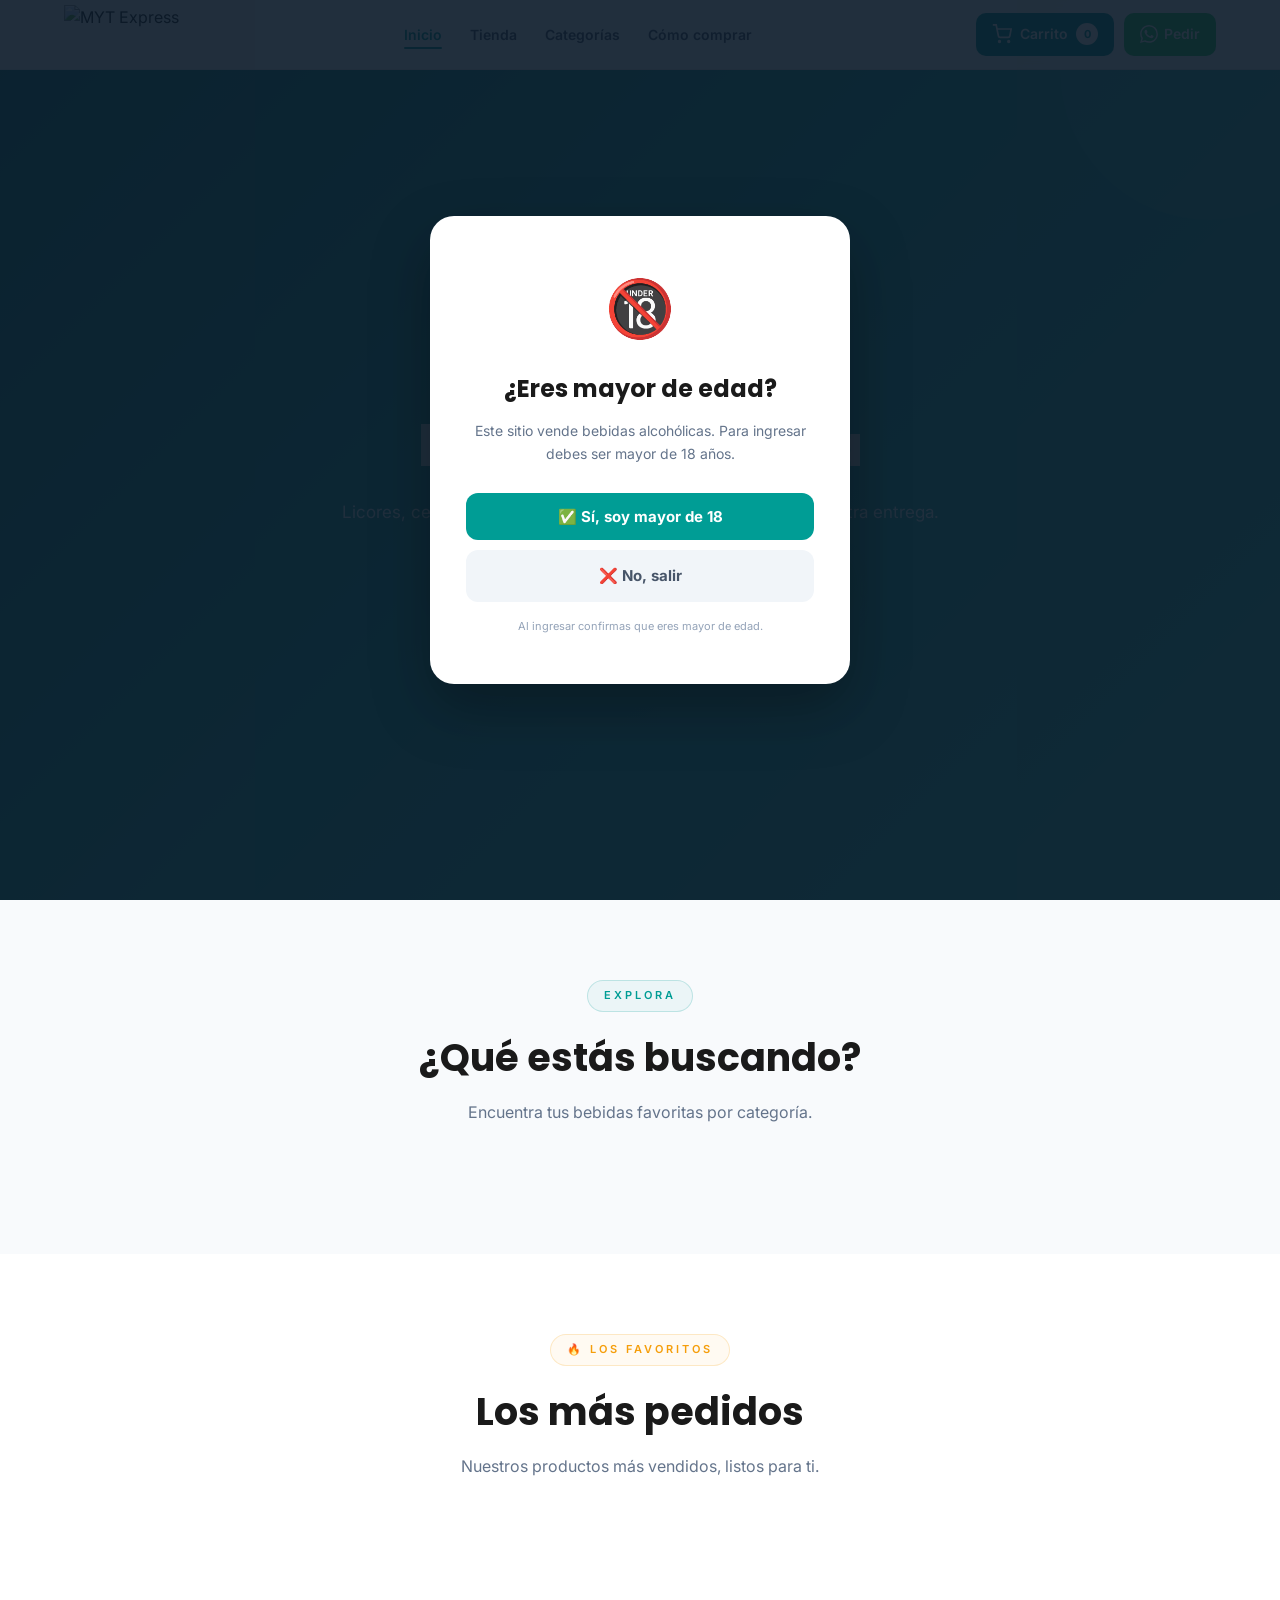
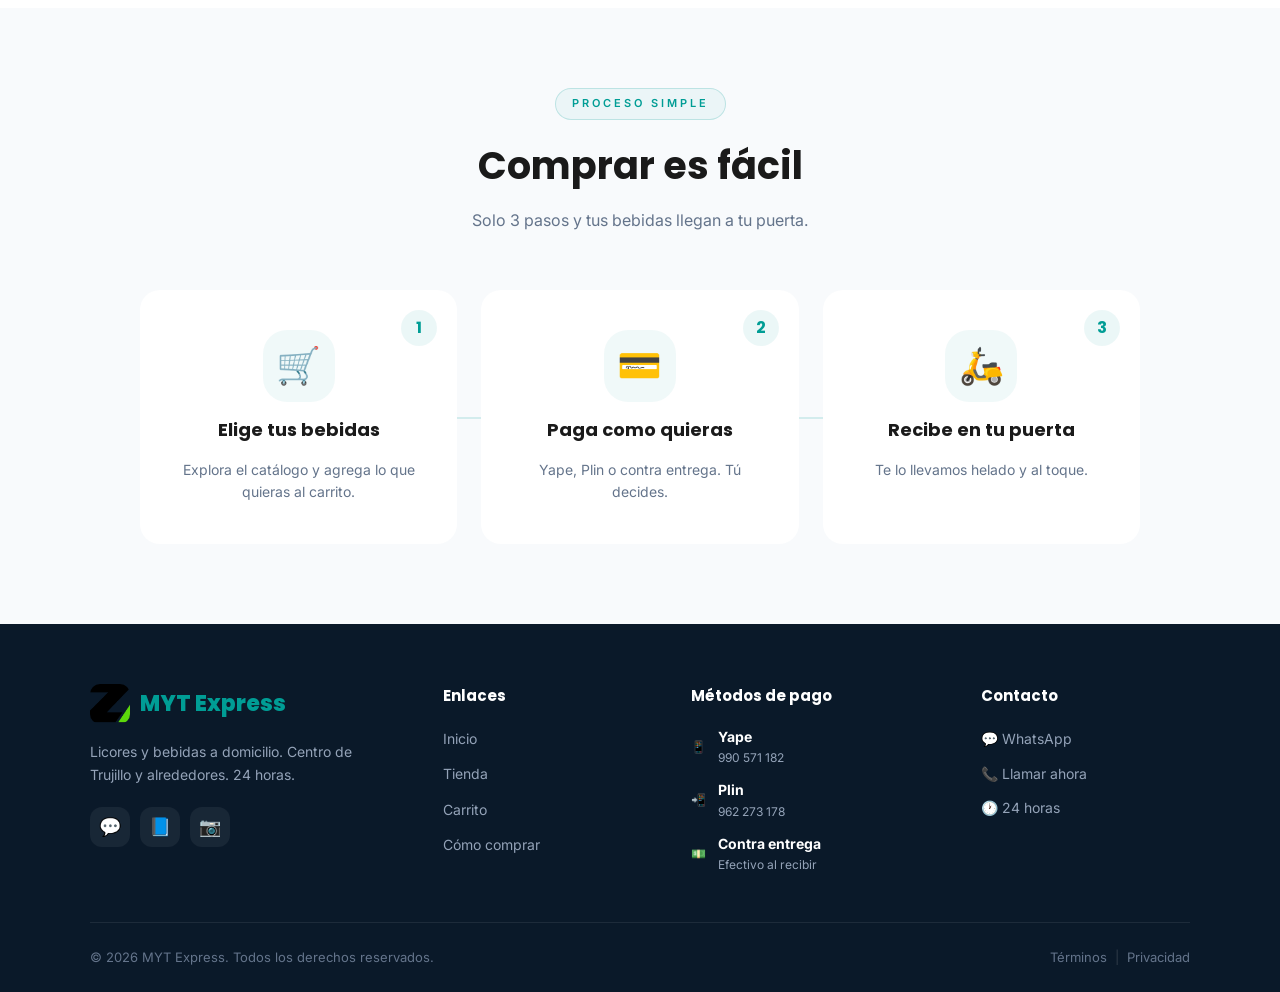
==== index.html @ f39c6d03 "Primer commit" ====
<!DOCTYPE html>
<html lang="es">
<head>
  <meta charset="UTF-8">
  <meta name="viewport" content="width=device-width, initial-scale=1.0">
  <title>MYT Express | Licores y Bebidas a Domicilio</title>
  <meta name="description" content="MYT Express - Tienda online de licores y bebidas. Delivery en Trujillo. Yape, Plin y contra entrega.">
  
  <!-- Google Fonts -->
  <link rel="preconnect" href="https://fonts.googleapis.com">
  <link rel="preconnect" href="https://fonts.gstatic.com" crossorigin>
  <link href="https://fonts.googleapis.com/css2?family=Inter:wght@400;500;600;700&family=Poppins:wght@600;700;800&display=swap" rel="stylesheet">

  <link rel="icon" href="https://pub-1a9e1895df724843a63ab4872f69867b.r2.dev/favicon.png" type="image/png">
  
  <link rel="stylesheet" href="css/header.css">
  <link rel="stylesheet" href="css/portada.css">
  <link rel="stylesheet" href="css/categorias.css">
    <link rel="stylesheet" href="css/destacados.css">
    <link rel="stylesheet" href="css/comprar.css">    
    <link rel="stylesheet" href="css/footer.css">
    <link rel="stylesheet" href="css/edad.css">

</head>
<body>
    <!-- ==================== HEADER ==================== -->
<header class="header" id="header">
  <div class="header__contenedor">

    <!-- Logo -->
    <a href="index.html" class="header__logo">
      <img src="https://pub-1a9e1895df724843a63ab4872f69867b.r2.dev/logo.png" alt="MYT Express" class="header__logo-img">
    </a>

    <!-- Navegación Desktop -->
    <nav class="header__nav" id="navMenu">
      <ul class="header__menu">
        <li><a href="index.html" class="header__link header__link--activo">Inicio</a></li>
        <li><a href="tienda.html" class="header__link">Tienda</a></li>
        <li><a href="#categorias" class="header__link">Categorías</a></li>
        <li><a href="#como-comprar" class="header__link">Cómo comprar</a></li>
      </ul>
    </nav>

    <!-- Acciones derecha (desktop) -->
    <div class="header__acciones">
      <a href="carrito.html" class="header__carrito">
        <svg class="header__carrito-icono" viewBox="0 0 24 24" fill="none" stroke="currentColor" stroke-width="2">
          <circle cx="9" cy="21" r="1"/>
          <circle cx="20" cy="21" r="1"/>
          <path d="M1 1h4l2.68 13.39a2 2 0 002 1.61h9.72a2 2 0 002-1.61L23 6H6"/>
        </svg>
        <span class="header__carrito-texto">Carrito</span>
        <span class="header__carrito-contador" id="contadorCarrito">0</span>
      </a>

      <a href="https://wa.me/51990571182" class="header__btn-whatsapp" target="_blank" rel="noopener">
        <svg class="header__btn-whatsapp-icon" viewBox="0 0 24 24" fill="currentColor">
          <path d="M17.472 14.382c-.297-.149-1.758-.867-2.03-.967-.273-.099-.471-.148-.67.15-.197.297-.767.966-.94 1.164-.173.199-.347.223-.644.075-.297-.15-1.255-.463-2.39-1.475-.883-.788-1.48-1.761-1.653-2.059-.173-.297-.018-.458.13-.606.134-.133.298-.347.446-.52.149-.174.198-.298.298-.497.099-.198.05-.371-.025-.52-.075-.149-.669-1.612-.916-2.207-.242-.579-.487-.5-.669-.51-.173-.008-.371-.01-.57-.01-.198 0-.52.074-.792.372-.272.297-1.04 1.016-1.04 2.479 0 1.462 1.065 2.875 1.213 3.074.149.198 2.096 3.2 5.077 4.487.709.306 1.262.489 1.694.625.712.227 1.36.195 1.871.118.571-.085 1.758-.719 2.006-1.413.248-.694.248-1.289.173-1.413-.074-.124-.272-.198-.57-.347m-5.421 7.403h-.004a9.87 9.87 0 01-5.031-1.378l-.361-.214-3.741.982.998-3.648-.235-.374a9.86 9.86 0 01-1.51-5.26c.001-5.45 4.436-9.884 9.888-9.884 2.64 0 5.122 1.03 6.988 2.898a9.825 9.825 0 012.893 6.994c-.003 5.45-4.437 9.884-9.885 9.884m8.413-18.297A11.815 11.815 0 0012.05 0C5.495 0 .16 5.335.157 11.892c0 2.096.547 4.142 1.588 5.945L.057 24l6.305-1.654a11.882 11.882 0 005.683 1.448h.005c6.554 0 11.89-5.335 11.893-11.893a11.821 11.821 0 00-3.48-8.413z"/>
        </svg>
        <span class="header__btn-whatsapp-texto">Pedir</span>
      </a>

      <!-- Hamburguesa -->
      <button class="header__hamburguesa" id="btnHamburguesa" aria-label="Abrir menú">
        <span class="header__hamburguesa-linea"></span>
        <span class="header__hamburguesa-linea"></span>
        <span class="header__hamburguesa-linea"></span>
      </button>
    </div>

  </div>

  <!-- MENÚ MÓVIL LATERAL -->
  <div class="menu-movil" id="menuMovil">
    <div class="menu-movil__header">
      <img src="assets/logo.png" alt="MYT Express" class="menu-movil__logo">
      <span class="menu-movil__titulo">MYT Express</span>
      <button class="menu-movil__cerrar" id="btnCerrarMenu" aria-label="Cerrar menú">✕</button>
    </div>

    <nav class="menu-movil__nav">
      <ul class="menu-movil__lista">
        <li><a href="index.html" class="menu-movil__link menu-movil__link--activo">🏠 Inicio</a></li>
        <li><a href="tienda.html" class="menu-movil__link">🛒 Tienda</a></li>
        <li><a href="#categorias" class="menu-movil__link">📂 Categorías</a></li>
        <li><a href="#como-comprar" class="menu-movil__link">📋 Cómo comprar</a></li>
      </ul>
    </nav>

    <div class="menu-movil__footer">
      <a href="https://wa.me/51990571182" class="menu-movil__btn-whatsapp" target="_blank" rel="noopener">
        💬 Pedir por WhatsApp
      </a>
      <a href="tel:+51990571182" class="menu-movil__btn-llamar">
        📞 Llamar ahora
      </a>
    </div>
  </div>

  <!-- Overlay -->
  <div class="header__overlay" id="headerOverlay"></div>

</header>

<!-- ==================== VALIDACIÓN DE EDAD — MYT EXPRESS ==================== -->
<div class="edad-modal" id="edadModal">
  <div class="edad-modal__contenedor">

    <div class="edad-modal__icono">🔞</div>

    <h2 class="edad-modal__titulo">¿Eres mayor de edad?</h2>

    <p class="edad-modal__texto">
      Este sitio vende bebidas alcohólicas. Para ingresar debes ser mayor de 18 años.
    </p>

    <div class="edad-modal__acciones">
      <button class="edad-modal__btn edad-modal__btn--si" id="btnMayorEdad">
        ✅ Sí, soy mayor de 18
      </button>
      <a href="https://www.google.com" class="edad-modal__btn edad-modal__btn--no">
        ❌ No, salir
      </a>
    </div>

    <p class="edad-modal__aviso">
      Al ingresar confirmas que eres mayor de edad.
    </p>

  </div>
</div>

<!-- ==================== PORTADA — MYT EXPRESS ==================== -->
<section class="portada" id="portada">
  
  <!-- Imagen de fondo -->
  <img src="https://pub-1a9e1895df724843a63ab4872f69867b.r2.dev/portada.png" alt="MYT Express - Bebidas y licores" class="portada__fondo">
  
  <!-- Overlay para mejor lectura -->
  <div class="portada__overlay"></div>

  <div class="portada__contenedor">

    <div class="portada__badge">
      <span class="portada__badge-dot"></span>
      Delivery 24 horas
    </div>

    <h1 class="portada__titulo">
      Tus bebidas favoritas
      <span class="portada__titulo--destacado">hasta tu puerta</span>
    </h1>

    <p class="portada__descripcion">
      Licores, cervezas y bebidas heladas. Paga con Yape, Plin o contra entrega.
    </p>

    <div class="portada__acciones">
      <a href="tienda.html" class="portada__btn portada__btn--primario">
        🛒 Ver productos
      </a>
      <a href="https://wa.me/51990571182" class="portada__btn portada__btn--whatsapp" target="_blank" rel="noopener">
        💬 Pedir por WhatsApp
      </a>
    </div>

    <div class="portada__confianza">
      <div class="portada__confianza-item">✅ Yape</div>
      <div class="portada__confianza-item">✅ Plin</div>
      <div class="portada__confianza-item">✅ Contra entrega</div>
    </div>

  </div>
</section>

<!-- ==================== CATEGORÍAS — MYT EXPRESS ==================== -->
<section class="categorias" id="categorias">
  <div class="categorias__contenedor">

    <!-- Encabezado -->
    <div class="categorias__header">
      <span class="categorias__badge">Explora</span>
      <h2 class="categorias__titulo">¿Qué estás buscando?</h2>
      <p class="categorias__descripcion">
        Encuentra tus bebidas favoritas por categoría.
      </p>
    </div>

    <!-- Grid de categorías -->
    <div class="categorias__grid" id="categoriasGrid">
      <!-- Se cargan dinámicamente desde Supabase -->
    </div>

  </div>
</section>

<!-- ==================== DESTACADOS — MYT EXPRESS ==================== -->
<section class="destacados" id="destacados">
  <div class="destacados__contenedor">

    <!-- Encabezado -->
    <div class="destacados__header">
      <span class="destacados__badge">🔥 Los favoritos</span>
      <h2 class="destacados__titulo">Los más pedidos</h2>
      <p class="destacados__descripcion">
        Nuestros productos más vendidos, listos para ti.
      </p>
    </div>

    <!-- Grid de productos -->
    <div class="destacados__grid" id="destacadosGrid">
      <!-- Se cargan dinámicamente desde Supabase -->
    </div>

  </div>
</section>

<!-- ==================== CÓMO COMPRAR — MYT EXPRESS ==================== -->
<section class="como-comprar" id="como-comprar">
  <div class="como-comprar__contenedor">

    <!-- Encabezado -->
    <div class="como-comprar__header">
      <span class="como-comprar__badge">Proceso simple</span>
      <h2 class="como-comprar__titulo">Comprar es fácil</h2>
      <p class="como-comprar__descripcion">
        Solo 3 pasos y tus bebidas llegan a tu puerta.
      </p>
    </div>

    <!-- Grid de pasos -->
    <div class="como-comprar__grid">

      <!-- Paso 1 -->
      <div class="paso">
        <div class="paso__numero">
          <span>1</span>
        </div>
        <div class="paso__icono">🛒</div>
        <h3 class="paso__titulo">Elige tus bebidas</h3>
        <p class="paso__texto">
          Explora el catálogo y agrega lo que quieras al carrito.
        </p>
      </div>

      <!-- Paso 2 -->
      <div class="paso">
        <div class="paso__numero">
          <span>2</span>
        </div>
        <div class="paso__icono">💳</div>
        <h3 class="paso__titulo">Paga como quieras</h3>
        <p class="paso__texto">
          Yape, Plin o contra entrega. Tú decides.
        </p>
      </div>

      <!-- Paso 3 -->
      <div class="paso">
        <div class="paso__numero">
          <span>3</span>
        </div>
        <div class="paso__icono">🛵</div>
        <h3 class="paso__titulo">Recibe en tu puerta</h3>
        <p class="paso__texto">
          Te lo llevamos helado y al toque.
        </p>
      </div>

    </div>

  </div>
</section>

<!-- ==================== FOOTER — MYT EXPRESS ==================== -->
<footer class="footer" id="footer">
  <div class="footer__contenedor">

    <!-- Parte superior -->
    <div class="footer__grid">

      <!-- Columna 1: Marca -->
      <div class="footer__col footer__col--marca">
        <div class="footer__logo">
          <img src="assets/logo.png" alt="MYT Express" class="footer__logo-img">
          <span class="footer__logo-texto">MYT Express</span>
        </div>
        <p class="footer__descripcion">
          Licores y bebidas a domicilio. Centro de Trujillo y alrededores. 24 horas.
        </p>
        <div class="footer__social">
          <a href="https://wa.me/51990571182" class="footer__social-link" target="_blank" rel="noopener" aria-label="WhatsApp">
            💬
          </a>
          <a href="#" class="footer__social-link" aria-label="Facebook">
            📘
          </a>
          <a href="#" class="footer__social-link" aria-label="Instagram">
            📷
          </a>
        </div>
      </div>

      <!-- Columna 2: Enlaces -->
      <div class="footer__col">
        <h4 class="footer__titulo">Enlaces</h4>
        <ul class="footer__links">
          <li><a href="index.html" class="footer__link">Inicio</a></li>
          <li><a href="tienda.html" class="footer__link">Tienda</a></li>
          <li><a href="carrito.html" class="footer__link">Carrito</a></li>
          <li><a href="#como-comprar" class="footer__link">Cómo comprar</a></li>
        </ul>
      </div>

      <!-- Columna 3: Pagos -->
      <div class="footer__col">
        <h4 class="footer__titulo">Métodos de pago</h4>
        <div class="footer__pagos">
          <div class="footer__pago-item">
            <span class="footer__pago-icono">📱</span>
            <div>
              <strong>Yape</strong>
              <span>990 571 182</span>
            </div>
          </div>
          <div class="footer__pago-item">
            <span class="footer__pago-icono">📲</span>
            <div>
              <strong>Plin</strong>
              <span>962 273 178</span>
            </div>
          </div>
          <div class="footer__pago-item">
            <span class="footer__pago-icono">💵</span>
            <div>
              <strong>Contra entrega</strong>
              <span>Efectivo al recibir</span>
            </div>
          </div>
        </div>
      </div>

      <!-- Columna 4: Contacto -->
      <div class="footer__col">
        <h4 class="footer__titulo">Contacto</h4>
        <ul class="footer__links">
          <li>
            <a href="https://wa.me/51990571182" class="footer__link" target="_blank" rel="noopener">
              💬 WhatsApp
            </a>
          </li>
          <li>
            <a href="tel:+51990571182" class="footer__link">
              📞 Llamar ahora
            </a>
          </li>
          <li class="footer__link--texto">
            🕐 24 horas
          </li>
        </ul>
      </div>

    </div>

    <!-- Línea divisora -->
    <div class="footer__divider"></div>

    <!-- Parte inferior -->
    <div class="footer__bottom">
      <p class="footer__copy">
        © <span id="footerYear"></span> MYT Express. Todos los derechos reservados.
      </p>
      <div class="footer__legales">
        <a href="#" class="footer__legal-link">Términos</a>
        <span class="footer__separador">|</span>
        <a href="#" class="footer__legal-link">Privacidad</a>
      </div>
    </div>

  </div>
</footer>
    <!-- Supabase -->
    <script src="https://cdn.jsdelivr.net/npm/@supabase/supabase-js@2"></script>
    <script src="js/config.js"></script>
    <script src="js/supabase.js"></script>

    <!-- Capas -->
    <script src="js/header.js"></script>
    <script src="js/portada.js"></script>
    <script src="js/categorias.js"></script>   
    <script src="js/destacados.js"></script>
    <script src="js/comprar.js"></script>
    <script src="js/footer.js"></script>
    <script src="js/edad.js"></script>

</body>
</html>

</body>
</html>
---- css/header.css ----
/* ==================== HEADER — MYT EXPRESS ==================== */
.body {
  margin: 0;
  font-family: 'Inter', sans-serif;
  background: #F8FAFC;
  color: #1A1A1A;
}

.header {
  position: fixed;
  top: 0;
  left: 0;
  width: 100%;
  z-index: 999;
  background: rgba(255, 255, 255, 0.95);
  backdrop-filter: blur(12px);
  -webkit-backdrop-filter: blur(12px);
  border-bottom: 1px solid rgba(0, 0, 0, 0.06);
  transition: box-shadow 0.3s ease;
  height: 70px;
}

.header--scrolled {
  box-shadow: 0 4px 24px rgba(0, 0, 0, 0.08);
}

.header__contenedor {
  max-width: 1200px;
  margin: 0 auto;
  padding: 0 24px;
  height: 100%;
  display: flex;
  align-items: center;
  justify-content: space-between;
  gap: 16px;
}

/* ===== LOGO ===== */
.header__logo {
  display: flex;
  align-items: center;
  gap: 10px;
  text-decoration: none;
  flex-shrink: 0;
}

.header__logo-img {
  width: auto;
  height: 60px;
  object-fit: contain;
  display: block;
}

.header__logo-texto {
  font-family: 'Poppins', sans-serif;
  font-weight: 800;
  font-size: 20px;
  color: #009D95;
  letter-spacing: 0.5px;
}

/* ===== NAVEGACIÓN ===== */
.header__nav {
  flex: 1;
  display: flex;
  justify-content: center;
}

.header__menu {
  display: flex;
  gap: 28px;
  align-items: center;
  list-style: none;
  margin: 0;
  padding: 0;
}

.header__link {
  font-family: 'Inter', sans-serif;
  font-size: 14px;
  font-weight: 600;
  color: #475569;
  text-decoration: none;
  position: relative;
  transition: color 0.3s ease;
  padding: 4px 0;
}

.header__link::after {
  content: '';
  position: absolute;
  bottom: -2px;
  left: 50%;
  transform: translateX(-50%);
  width: 0;
  height: 2px;
  background: #009D95;
  border-radius: 2px;
  transition: width 0.3s ease;
}

.header__link:hover {
  color: #009D95;
}

.header__link:hover::after {
  width: 100%;
}

.header__link--activo {
  color: #009D95;
}

.header__link--activo::after {
  width: 100%;
}

/* ===== ACCIONES ===== */
.header__acciones {
  display: flex;
  align-items: center;
  gap: 10px;
  flex-shrink: 0;
}

/* Carrito */
.header__carrito {
  display: flex;
  align-items: center;
  gap: 8px;
  background: #009D95;
  color: #FFFFFF;
  padding: 10px 16px;
  border-radius: 10px;
  font-family: 'Inter', sans-serif;
  font-weight: 600;
  font-size: 14px;
  text-decoration: none;
  transition: background 0.3s ease, transform 0.2s ease;
}

.header__carrito:hover {
  background: #006C66;
  transform: translateY(-1px);
}

.header__carrito-icono {
  width: 20px;
  height: 20px;
}

.header__carrito-contador {
  background: #FFFFFF;
  color: #009D95;
  font-size: 11px;
  font-weight: 700;
  width: 22px;
  height: 22px;
  border-radius: 50%;
  display: flex;
  align-items: center;
  justify-content: center;
}

/* Botón WhatsApp */
.header__btn-whatsapp {
  display: flex;
  align-items: center;
  gap: 6px;
  background: #25D366;
  color: #FFFFFF;
  padding: 10px 16px;
  border-radius: 10px;
  font-family: 'Inter', sans-serif;
  font-weight: 600;
  font-size: 14px;
  text-decoration: none;
  transition: background 0.3s ease, transform 0.2s ease;
}

.header__btn-whatsapp:hover {
  background: #1ebe57;
  transform: translateY(-1px);
}

.header__btn-whatsapp-icon {
  width: 18px;
  height: 18px;
}

/* ===== HAMBURGUESA ===== */
.header__hamburguesa {
  display: none;
  flex-direction: column;
  gap: 5px;
  background: none;
  border: none;
  cursor: pointer;
  padding: 8px;
  border-radius: 8px;
  transition: background 0.3s ease;
}

.header__hamburguesa:hover {
  background: #F1F5F9;
}

.header__hamburguesa-linea {
  width: 24px;
  height: 2px;
  background: #1A1A1A;
  border-radius: 2px;
  transition: all 0.3s ease;
}

.header__hamburguesa--abierto .header__hamburguesa-linea:nth-child(1) {
  transform: translateY(7px) rotate(45deg);
  background: #009D95;
}

.header__hamburguesa--abierto .header__hamburguesa-linea:nth-child(2) {
  opacity: 0;
}

.header__hamburguesa--abierto .header__hamburguesa-linea:nth-child(3) {
  transform: translateY(-7px) rotate(-45deg);
  background: #009D95;
}

/* ===== RESPONSIVE ===== */
@media (max-width: 900px) {
  .header__btn-whatsapp-texto {
    display: none;
  }

  .header__btn-whatsapp {
    padding: 10px 12px;
  }
}

@media (max-width: 768px) {
  .header__hamburguesa {
    display: flex;
  }

  .header__nav {
    display: none;
  }

  .header__carrito-texto {
    display: none;
  }

  .header__carrito {
    padding: 10px 12px;
  }
}

/* ==================== MENÚ MÓVIL — MYT EXPRESS ==================== */

.menu-movil {
  position: fixed;
  top: 0;
  right: -100%;
  width: 82%;
  max-width: 320px;
  height: 100vh;
  background: #FFFFFF;
  z-index: 1000;
  transition: right 0.4s cubic-bezier(0.4, 0, 0.2, 1);
  display: flex;
  flex-direction: column;
  box-shadow: -8px 0 40px rgba(0, 0, 0, 0.12);
}

.menu-movil--abierto {
  right: 0;
}

/* Header del menú */
.menu-movil__header {
  display: flex;
  align-items: center;
  gap: 12px;
  padding: 24px 20px;
  border-bottom: 1px solid #F1F5F9;
}

.menu-movil__logo {
  width: 36px;
  height: 36px;
  border-radius: 10px;
  object-fit: cover;
}

.menu-movil__titulo {
  font-family: 'Poppins', sans-serif;
  font-weight: 700;
  font-size: 16px;
  color: #009D95;
  flex: 1;
}

.menu-movil__cerrar {
  background: #F1F5F9;
  border: none;
  width: 36px;
  height: 36px;
  border-radius: 10px;
  font-size: 16px;
  cursor: pointer;
  display: flex;
  align-items: center;
  justify-content: center;
  color: #475569;
  transition: background 0.3s ease;
}

.menu-movil__cerrar:hover {
  background: #E2E8F0;
}

/* Navegación */
.menu-movil__nav {
  flex: 1;
  overflow-y: auto;
  padding: 20px;
}

.menu-movil__lista {
  list-style: none;
  display: flex;
  flex-direction: column;
  gap: 8px;
  margin: 0;
  padding: 0;
}

.menu-movil__link {
  display: block;
  padding: 14px 16px;
  border-radius: 12px;
  font-family: 'Inter', sans-serif;
  font-size: 15px;
  font-weight: 600;
  color: #1A1A1A;
  text-decoration: none;
  transition: all 0.3s ease;
}

.menu-movil__link:hover {
  background: #F8FAFC;
}

.menu-movil__link--activo {
  background: rgba(0, 157, 149, 0.08);
  color: #009D95;
}

/* Footer del menú */
.menu-movil__footer {
  padding: 20px;
  border-top: 1px solid #F1F5F9;
  display: flex;
  flex-direction: column;
  gap: 10px;
}

.menu-movil__btn-whatsapp {
  display: flex;
  align-items: center;
  justify-content: center;
  gap: 8px;
  background: #25D366;
  color: #FFFFFF;
  padding: 14px;
  border-radius: 12px;
  font-family: 'Inter', sans-serif;
  font-weight: 700;
  font-size: 15px;
  text-decoration: none;
  transition: background 0.3s ease;
}

.menu-movil__btn-whatsapp:hover {
  background: #1ebe57;
}

.menu-movil__btn-llamar {
  display: flex;
  align-items: center;
  justify-content: center;
  gap: 8px;
  background: #009D95;
  color: #FFFFFF;
  padding: 14px;
  border-radius: 12px;
  font-family: 'Inter', sans-serif;
  font-weight: 700;
  font-size: 15px;
  text-decoration: none;
  transition: background 0.3s ease;
}

.menu-movil__btn-llamar:hover {
  background: #006C66;
}

/* Overlay */
.header__overlay {
  position: fixed;
  top: 0;
  left: 0;
  width: 100%;
  height: 100%;
  background: rgba(0, 0, 0, 0.45);
  z-index: 999;
  opacity: 0;
  visibility: hidden;
  transition: opacity 0.3s ease;
}

.header__overlay--visible {
  opacity: 1;
  visibility: visible;
}
---- css/portada.css ----
/* ==================== RESET BASE ==================== */
*,
*::before,
*::after {
  margin: 0;
  padding: 0;
  box-sizing: border-box;
}

body {
  font-family: 'Inter', sans-serif;
  background: #FFFFFF;
  color: #1A1A1A;
  line-height: 1.6;
  overflow-x: hidden;
  min-height: 100vh;
}

img {
  display: block;
  max-width: 100%;
}

a {
  text-decoration: none;
  color: inherit;
}

ul {
  list-style: none;
}

button {
  font-family: inherit;
  cursor: pointer;
  border: none;
  background: none;
  color: inherit;
}

/* ==================== PORTADA — MYT EXPRESS ==================== */

.portada {
  min-height: 100vh;
  display: flex;
  align-items: center;
  position: relative;
  overflow: hidden;
}

/* Imagen de fondo */
.portada__fondo {
  position: absolute;
  top: 0;
  left: 0;
  width: 100%;
  height: 100%;
  object-fit: cover;
  z-index: 0;
}

/* Overlay para mejor lectura */
.portada__overlay {
  position: absolute;
  top: 0;
  left: 0;
  width: 100%;
  height: 100%;
  background: linear-gradient(
    135deg,
    rgba(0, 108, 102, 0.92) 0%,
    rgba(0, 157, 149, 0.85) 50%,
    rgba(0, 181, 165, 0.75) 100%
  );
  z-index: 1;
}

/* Decoración: círculos flotantes */
.portada::after {
  content: '';
  position: absolute;
  top: -80px;
  right: -80px;
  width: 300px;
  height: 300px;
  border-radius: 50%;
  background: rgba(255, 255, 255, 0.06);
  animation: portadaFlotar 6s ease-in-out infinite;
  z-index: 1;
}

@keyframes portadaFlotar {
  0%, 100% { transform: translateY(0); }
  50% { transform: translateY(-20px); }
}

.portada__contenedor {
  max-width: 650px;
  margin: 0 auto;
  padding: 120px 24px;
  text-align: center;
  position: relative;
  z-index: 2;
}

/* ===== BADGE ===== */
.portada__badge {
  display: inline-flex;
  align-items: center;
  gap: 8px;
  background: rgba(255, 255, 255, 0.15);
  color: #FFFFFF;
  padding: 8px 18px;
  border-radius: 50px;
  font-family: 'Inter', sans-serif;
  font-size: 13px;
  font-weight: 600;
  margin-bottom: 24px;
  backdrop-filter: blur(4px);
}

.portada__badge-dot {
  width: 7px;
  height: 7px;
  background: #FFFFFF;
  border-radius: 50%;
  animation: portadaPulse 2s ease-in-out infinite;
}

@keyframes portadaPulse {
  0%, 100% { opacity: 1; box-shadow: 0 0 0 0 rgba(255, 255, 255, 0.5); }
  50% { opacity: 0.6; box-shadow: 0 0 0 8px rgba(255, 255, 255, 0); }
}

/* ===== TÍTULO ===== */
.portada__titulo {
  font-family: 'Poppins', sans-serif;
  font-size: clamp(34px, 7vw, 56px);
  font-weight: 800;
  color: #FFFFFF;
  line-height: 1.15;
  margin-bottom: 20px;
}

.portada__titulo--destacado {
  display: block;
  color: rgba(255, 255, 255, 0.85);
  font-weight: 700;
}

/* ===== DESCRIPCIÓN ===== */
.portada__descripcion {
  font-family: 'Inter', sans-serif;
  font-size: 17px;
  color: rgba(255, 255, 255, 0.9);
  line-height: 1.6;
  margin-bottom: 32px;
}

/* ===== BOTONES ===== */
.portada__acciones {
  display: flex;
  gap: 12px;
  justify-content: center;
  flex-wrap: wrap;
  margin-bottom: 28px;
}

.portada__btn {
  font-family: 'Inter', sans-serif;
  font-weight: 600;
  font-size: 15px;
  padding: 14px 28px;
  border-radius: 12px;
  text-decoration: none;
  transition: all 0.3s ease;
  display: inline-flex;
  align-items: center;
  gap: 8px;
}

.portada__btn--primario {
  background: #FFFFFF;
  color: #006C66;
  box-shadow: 0 4px 20px rgba(0, 0, 0, 0.15);
}

.portada__btn--primario:hover {
  transform: translateY(-2px);
  box-shadow: 0 8px 30px rgba(0, 0, 0, 0.2);
}

.portada__btn--whatsapp {
  background: #25D366;
  color: #FFFFFF;
  box-shadow: 0 4px 20px rgba(37, 211, 102, 0.35);
}

.portada__btn--whatsapp:hover {
  background: #1ebe57;
  transform: translateY(-2px);
}

/* ===== CONFIANZA ===== */
.portada__confianza {
  display: flex;
  gap: 12px;
  justify-content: center;
  flex-wrap: wrap;
}

.portada__confianza-item {
  background: rgba(255, 255, 255, 0.12);
  color: #FFFFFF;
  padding: 8px 16px;
  border-radius: 50px;
  font-family: 'Inter', sans-serif;
  font-size: 13px;
  font-weight: 600;
  backdrop-filter: blur(4px);
}

/* ===== RESPONSIVE ===== */
@media (max-width: 768px) {
  .portada {
    min-height: auto;
  }

  .portada__contenedor {
    padding: 100px 20px 60px;
  }

  .portada__acciones {
    flex-direction: column;
    gap: 10px;
  }

  .portada__btn {
    justify-content: center;
    width: 100%;
    max-width: 300px;
    margin: 0 auto;
  }
}
---- css/categorias.css ----
/* ==================== RESET BASE ==================== */
*,
*::before,
*::after {
  margin: 0;
  padding: 0;
  box-sizing: border-box;
}

body {
  font-family: 'Inter', sans-serif;
  background: #FFFFFF;
  color: #1A1A1A;
  line-height: 1.6;
  overflow-x: hidden;
  min-height: 100vh;
}

img {
  display: block;
  max-width: 100%;
}

a {
  text-decoration: none;
  color: inherit;
}

ul {
  list-style: none;
}

button {
  font-family: inherit;
  cursor: pointer;
  border: none;
  background: none;
  color: inherit;
}

/* ==================== CATEGORÍAS — MYT EXPRESS ==================== */

.categorias {
  padding: 80px 24px;
  background: #F8FAFC;
}

.categorias__contenedor {
  max-width: 1100px;
  margin: 0 auto;
}

/* ===== ENCABEZADO ===== */
.categorias__header {
  text-align: center;
  margin-bottom: 48px;
}

.categorias__badge {
  display: inline-block;
  font-family: 'Inter', sans-serif;
  font-size: 11px;
  font-weight: 600;
  color: #009D95;
  text-transform: uppercase;
  letter-spacing: 3px;
  margin-bottom: 16px;
  padding: 6px 16px;
  border: 1px solid rgba(0, 157, 149, 0.2);
  border-radius: 50px;
  background: rgba(0, 157, 149, 0.05);
}

.categorias__titulo {
  font-family: 'Poppins', sans-serif;
  font-size: clamp(28px, 5vw, 38px);
  font-weight: 700;
  color: #1A1A1A;
  margin-bottom: 12px;
}

.categorias__descripcion {
  font-size: 16px;
  color: #64748B;
}

/* ===== GRID ===== */
.categorias__grid {
  display: grid;
  grid-template-columns: repeat(auto-fit, minmax(160px, 1fr));
  gap: 20px;
}

/* ===== CARD ===== */
.categoria-card {
  background: #FFFFFF;
  border: 1px solid #F1F5F9;
  border-radius: 20px;
  padding: 32px 20px;
  text-align: center;
  cursor: pointer;
  transition: all 0.35s cubic-bezier(0.4, 0, 0.2, 1);
  display: flex;
  flex-direction: column;
  align-items: center;
  gap: 14px;
}

.categoria-card:hover {
  transform: translateY(-6px);
  border-color: rgba(0, 157, 149, 0.2);
  box-shadow: 0 16px 40px rgba(0, 0, 0, 0.07);
}

/* Icono */
.categoria-card__icono {
  width: 64px;
  height: 64px;
  border-radius: 20px;
  background: rgba(0, 157, 149, 0.08);
  display: flex;
  align-items: center;
  justify-content: center;
  font-size: 32px;
  transition: all 0.35s ease;
}

.categoria-card:hover .categoria-card__icono {
  transform: scale(1.1);
  background: rgba(0, 157, 149, 0.15);
}

/* Nombre */
.categoria-card__nombre {
  font-family: 'Poppins', sans-serif;
  font-size: 15px;
  font-weight: 600;
  color: #1A1A1A;
  transition: color 0.3s ease;
}

.categoria-card:hover .categoria-card__nombre {
  color: #009D95;
}

/* Cantidad */
.categoria-card__cantidad {
  font-size: 12px;
  color: #94A3B8;
  font-weight: 500;
}

/* ===== RESPONSIVE ===== */
@media (max-width: 768px) {
  .categorias {
    padding: 60px 20px;
  }

  .categorias__grid {
    grid-template-columns: repeat(2, 1fr);
    gap: 14px;
  }

  .categoria-card {
    padding: 24px 16px;
    gap: 10px;
  }

  .categoria-card__icono {
    width: 52px;
    height: 52px;
    font-size: 26px;
    border-radius: 16px;
  }

  .categoria-card__nombre {
    font-size: 14px;
  }
}
---- css/destacados.css ----
/* ==================== RESET BASE ==================== */
*,
*::before,
*::after {
  margin: 0;
  padding: 0;
  box-sizing: border-box;
}

body {
  font-family: 'Inter', sans-serif;
  background: #FFFFFF;
  color: #1A1A1A;
  line-height: 1.6;
  overflow-x: hidden;
  min-height: 100vh;
}

img {
  display: block;
  max-width: 100%;
}

a {
  text-decoration: none;
  color: inherit;
}

ul {
  list-style: none;
}

button {
  font-family: inherit;
  cursor: pointer;
  border: none;
  background: none;
  color: inherit;
}

/* ==================== DESTACADOS — MYT EXPRESS ==================== */

.destacados {
  padding: 80px 24px;
  background: #FFFFFF;
}

.destacados__contenedor {
  max-width: 1100px;
  margin: 0 auto;
}

/* ===== ENCABEZADO ===== */
.destacados__header {
  text-align: center;
  margin-bottom: 48px;
}

.destacados__badge {
  display: inline-block;
  font-family: 'Inter', sans-serif;
  font-size: 11px;
  font-weight: 600;
  color: #F59E0B;
  text-transform: uppercase;
  letter-spacing: 3px;
  margin-bottom: 16px;
  padding: 6px 16px;
  border: 1px solid rgba(245, 158, 11, 0.2);
  border-radius: 50px;
  background: rgba(245, 158, 11, 0.05);
}

.destacados__titulo {
  font-family: 'Poppins', sans-serif;
  font-size: clamp(28px, 5vw, 38px);
  font-weight: 700;
  color: #1A1A1A;
  margin-bottom: 12px;
}

.destacados__descripcion {
  font-size: 16px;
  color: #64748B;
}

/* ===== GRID ===== */
.destacados__grid {
  display: grid;
  grid-template-columns: repeat(auto-fill, minmax(230px, 1fr));
  gap: 20px;
}

/* ===== CARD DE PRODUCTO ===== */
.producto-destacado {
  background: #FFFFFF;
  border: 1px solid #F1F5F9;
  border-radius: 20px;
  overflow: hidden;
  transition: all 0.35s cubic-bezier(0.4, 0, 0.2, 1);
  display: flex;
  flex-direction: column;
  position: relative;
}

.producto-destacado:hover {
  transform: translateY(-6px);
  border-color: rgba(0, 157, 149, 0.2);
  box-shadow: 0 16px 40px rgba(0, 0, 0, 0.07);
}

/* Imagen */
.producto-destacado__imagen {
  width: 100%;
  height: 180px;
  object-fit: cover;
  background: #F1F5F9;
}

/* Badge "Top" */
.producto-destacado__top {
  position: absolute;
  top: 12px;
  left: 12px;
  background: #F59E0B;
  color: #FFFFFF;
  font-size: 11px;
  font-weight: 700;
  padding: 5px 12px;
  border-radius: 50px;
  letter-spacing: 0.5px;
}

/* Información */
.producto-destacado__info {
  padding: 18px;
  display: flex;
  flex-direction: column;
  gap: 8px;
  flex-grow: 1;
}

.producto-destacado__categoria {
  font-size: 11px;
  font-weight: 600;
  color: #94A3B8;
  text-transform: uppercase;
  letter-spacing: 1px;
}

.producto-destacado__nombre {
  font-family: 'Poppins', sans-serif;
  font-size: 15px;
  font-weight: 600;
  color: #1A1A1A;
}

.producto-destacado__precio {
  font-family: 'Poppins', sans-serif;
  font-size: 18px;
  font-weight: 700;
  color: #009D95;
}

.producto-destacado__btn {
  width: 100%;
  padding: 12px;
  background: #009D95;
  color: #FFFFFF;
  border-radius: 10px;
  font-family: 'Inter', sans-serif;
  font-weight: 600;
  font-size: 14px;
  transition: background 0.3s ease;
  margin-top: auto;
}

.producto-destacado__btn:hover {
  background: #006C66;
}

.producto-destacado__btn--agotado {
  background: #CBD5E1;
  cursor: not-allowed;
}

/* ===== VACÍO ===== */
.destacados__vacio {
  text-align: center;
  padding: 60px 20px;
  color: #94A3B8;
  font-size: 16px;
}

/* ===== RESPONSIVE ===== */
@media (max-width: 768px) {
  .destacados {
    padding: 60px 20px;
  }

  .destacados__grid {
    grid-template-columns: repeat(2, 1fr);
    gap: 14px;
  }

  .producto-destacado__imagen {
    height: 140px;
  }

  .producto-destacado__info {
    padding: 14px;
  }

  .producto-destacado__nombre {
    font-size: 14px;
  }

  .producto-destacado__precio {
    font-size: 16px;
  }
}
---- css/comprar.css ----
/* ==================== RESET BASE ==================== */
*,
*::before,
*::after {
  margin: 0;
  padding: 0;
  box-sizing: border-box;
}

body {
  font-family: 'Inter', sans-serif;
  background: #FFFFFF;
  color: #1A1A1A;
  line-height: 1.6;
  overflow-x: hidden;
  min-height: 100vh;
}

img {
  display: block;
  max-width: 100%;
}

a {
  text-decoration: none;
  color: inherit;
}

ul {
  list-style: none;
}

button {
  font-family: inherit;
  cursor: pointer;
  border: none;
  background: none;
  color: inherit;
}

/* ==================== CÓMO COMPRAR — MYT EXPRESS ==================== */

.como-comprar {
  padding: 80px 24px;
  background: #F8FAFC;
}

.como-comprar__contenedor {
  max-width: 1000px;
  margin: 0 auto;
}

/* ===== ENCABEZADO ===== */
.como-comprar__header {
  text-align: center;
  margin-bottom: 56px;
}

.como-comprar__badge {
  display: inline-block;
  font-family: 'Inter', sans-serif;
  font-size: 11px;
  font-weight: 600;
  color: #009D95;
  text-transform: uppercase;
  letter-spacing: 3px;
  margin-bottom: 16px;
  padding: 6px 16px;
  border: 1px solid rgba(0, 157, 149, 0.2);
  border-radius: 50px;
  background: rgba(0, 157, 149, 0.05);
}

.como-comprar__titulo {
  font-family: 'Poppins', sans-serif;
  font-size: clamp(28px, 5vw, 38px);
  font-weight: 700;
  color: #1A1A1A;
  margin-bottom: 12px;
}

.como-comprar__descripcion {
  font-size: 16px;
  color: #64748B;
}

/* ===== GRID ===== */
.como-comprar__grid {
  display: grid;
  grid-template-columns: repeat(auto-fit, minmax(240px, 1fr));
  gap: 24px;
  position: relative;
}

/* ===== PASO ===== */
.paso {
  background: #FFFFFF;
  border-radius: 20px;
  padding: 40px 28px;
  text-align: center;
  position: relative;
  transition: all 0.35s cubic-bezier(0.4, 0, 0.2, 1);
  display: flex;
  flex-direction: column;
  align-items: center;
  gap: 14px;
}

.paso:hover {
  transform: translateY(-6px);
  box-shadow: 0 16px 40px rgba(0, 0, 0, 0.07);
}

/* Número */
.paso__numero {
  position: absolute;
  top: 20px;
  right: 20px;
  width: 36px;
  height: 36px;
  background: rgba(0, 157, 149, 0.08);
  border-radius: 50%;
  display: flex;
  align-items: center;
  justify-content: center;
}

.paso__numero span {
  font-family: 'Poppins', sans-serif;
  font-size: 16px;
  font-weight: 700;
  color: #009D95;
}

/* Icono */
.paso__icono {
  width: 72px;
  height: 72px;
  border-radius: 24px;
  background: rgba(0, 157, 149, 0.06);
  display: flex;
  align-items: center;
  justify-content: center;
  font-size: 36px;
  transition: transform 0.35s ease;
}

.paso:hover .paso__icono {
  transform: scale(1.1);
}

/* Título */
.paso__titulo {
  font-family: 'Poppins', sans-serif;
  font-size: 18px;
  font-weight: 700;
  color: #1A1A1A;
}

/* Texto */
.paso__texto {
  font-size: 14px;
  color: #64748B;
  line-height: 1.6;
}

/* ===== LÍNEA CONECTORA (solo desktop) ===== */
@media (min-width: 769px) {
  .como-comprar__grid::before {
    content: '';
    position: absolute;
    top: 50%;
    left: 16%;
    right: 16%;
    height: 2px;
    background: rgba(0, 157, 149, 0.15);
    z-index: 0;
  }

  .paso {
    z-index: 1;
  }
}

/* ===== RESPONSIVE ===== */
@media (max-width: 768px) {
  .como-comprar {
    padding: 60px 20px;
  }

  .como-comprar__grid {
    gap: 16px;
  }

  .paso {
    padding: 32px 22px;
    gap: 12px;
  }

  .paso__icono {
    width: 60px;
    height: 60px;
    font-size: 30px;
    border-radius: 18px;
  }
}
---- css/footer.css ----
/* ==================== RESET BASE ==================== */
*,
*::before,
*::after {
  margin: 0;
  padding: 0;
  box-sizing: border-box;
}

body {
  font-family: 'Inter', sans-serif;
  background: #FFFFFF;
  color: #1A1A1A;
  line-height: 1.6;
  overflow-x: hidden;
  min-height: 100vh;
}

img {
  display: block;
  max-width: 100%;
}

a {
  text-decoration: none;
  color: inherit;
}

ul {
  list-style: none;
}

button {
  font-family: inherit;
  cursor: pointer;
  border: none;
  background: none;
  color: inherit;
}

/* ==================== FOOTER — MYT EXPRESS ==================== */

.footer {
  background: #0A1929;
  color: #FFFFFF;
  padding: 60px 24px 24px;
  width: 100%;
  overflow: hidden;
}

.footer__contenedor {
  max-width: 1100px;
  margin: 0 auto;
  width: 100%;
}

/* ===== GRID ===== */
.footer__grid {
  display: grid;
  grid-template-columns: 1.5fr 1fr 1.2fr 1fr;
  gap: 40px;
  margin-bottom: 48px;
  width: 100%;
}

/* ===== COLUMNAS ===== */
.footer__col {
  display: flex;
  flex-direction: column;
  align-items: flex-start;
  text-align: left;
  width: 100%;
}

/* ===== COLUMNA MARCA ===== */
.footer__logo {
  display: flex;
  align-items: center;
  gap: 10px;
  margin-bottom: 16px;
}

.footer__logo-img {
  width: 40px;
  height: 40px;
  border-radius: 10px;
  object-fit: cover;
}

.footer__logo-texto {
  font-family: 'Poppins', sans-serif;
  font-size: 22px;
  font-weight: 800;
  color: #009D95;
}

.footer__descripcion {
  font-size: 14px;
  color: #94A3B8;
  line-height: 1.7;
  margin-bottom: 20px;
  max-width: 280px;
}

.footer__social {
  display: flex;
  gap: 10px;
}

.footer__social-link {
  width: 40px;
  height: 40px;
  border-radius: 12px;
  background: rgba(255, 255, 255, 0.06);
  display: flex;
  align-items: center;
  justify-content: center;
  font-size: 18px;
  transition: all 0.3s ease;
}

.footer__social-link:hover {
  background: rgba(0, 157, 149, 0.15);
  transform: translateY(-2px);
}

/* ===== TÍTULOS ===== */
.footer__titulo {
  font-family: 'Poppins', sans-serif;
  font-size: 15px;
  font-weight: 700;
  margin-bottom: 18px;
  color: #FFFFFF;
  text-align: left;
}

/* ===== LINKS ===== */
.footer__links {
  display: flex;
  flex-direction: column;
  gap: 10px;
  width: 100%;
}

.footer__link {
  font-size: 14px;
  color: #94A3B8;
  transition: color 0.3s ease;
}

.footer__link:hover {
  color: #009D95;
}

.footer__link--texto {
  font-size: 14px;
  color: #94A3B8;
}

/* ===== PAGOS ===== */
.footer__pagos {
  display: flex;
  flex-direction: column;
  gap: 12px;
  width: 100%;
}

.footer__pago-item {
  display: flex;
  align-items: center;
  gap: 12px;
}

.footer__pago-icono {
  font-size: 22px;
}

.footer__pago-item div {
  display: flex;
  flex-direction: column;
}

.footer__pago-item strong {
  font-size: 14px;
  color: #FFFFFF;
}

.footer__pago-item span {
  font-size: 12px;
  color: #94A3B8;
}

/* ===== DIVIDER ===== */
.footer__divider {
  border-top: 1px solid rgba(255, 255, 255, 0.08);
  margin-bottom: 24px;
  width: 100%;
}

/* ===== BOTTOM ===== */
.footer__bottom {
  display: flex;
  justify-content: space-between;
  align-items: center;
  flex-wrap: wrap;
  gap: 12px;
  width: 100%;
}

.footer__copy {
  font-size: 13px;
  color: #64748B;
}

.footer__legales {
  display: flex;
  align-items: center;
  gap: 8px;
}

.footer__legal-link {
  font-size: 13px;
  color: #64748B;
  transition: color 0.3s ease;
}

.footer__legal-link:hover {
  color: #009D95;
}

.footer__separador {
  color: rgba(255, 255, 255, 0.15);
  font-size: 13px;
}

/* ===== RESPONSIVE ===== */

/* Tablet */
@media (max-width: 900px) {
  .footer__grid {
    grid-template-columns: 1fr 1fr;
    gap: 32px;
  }

  .footer__col {
    align-items: flex-start;
    text-align: left;
  }
}

/* Móvil */
@media (max-width: 600px) {
  .footer {
    padding: 40px 20px 20px;
  }

  .footer__grid {
    grid-template-columns: 1fr;
    gap: 32px;
    text-align: center;
  }

  .footer__col {
    align-items: center;
    text-align: center;
  }

  .footer__titulo {
    text-align: center;
  }

  .footer__descripcion {
    text-align: center;
  }

  .footer__social {
    justify-content: center;
  }

  .footer__links {
    align-items: center;
  }

  .footer__pagos {
    align-items: center;
  }

  .footer__pago-item {
    justify-content: center;
  }

  .footer__bottom {
    flex-direction: column;
    text-align: center;
    gap: 16px;
  }

  .footer__legales {
    justify-content: center;
  }
}
---- css/edad.css ----
/* ==================== RESET BASE ==================== */
*,
*::before,
*::after {
  margin: 0;
  padding: 0;
  box-sizing: border-box;
}

body {
  font-family: 'Inter', sans-serif;
  background: #FFFFFF;
  color: #1A1A1A;
  line-height: 1.6;
  overflow-x: hidden;
  min-height: 100vh;
}

img {
  display: block;
  max-width: 100%;
}

a {
  text-decoration: none;
  color: inherit;
}

ul {
  list-style: none;
}

button {
  font-family: inherit;
  cursor: pointer;
  border: none;
  background: none;
  color: inherit;
}

/* ==================== VALIDACIÓN DE EDAD — MYT EXPRESS ==================== */

.edad-modal {
  position: fixed;
  top: 0;
  left: 0;
  width: 100%;
  height: 100%;
  background: rgba(10, 25, 41, 0.9);
  z-index: 9999;
  display: flex;
  align-items: center;
  justify-content: center;
  padding: 24px;
}

.edad-modal__contenedor {
  background: #FFFFFF;
  border-radius: 24px;
  padding: 48px 36px;
  max-width: 420px;
  width: 100%;
  text-align: center;
  box-shadow: 0 24px 60px rgba(0, 0, 0, 0.3);
}

.edad-modal__icono {
  font-size: 56px;
  margin-bottom: 16px;
}

.edad-modal__titulo {
  font-family: 'Poppins', sans-serif;
  font-size: 24px;
  font-weight: 700;
  color: #1A1A1A;
  margin-bottom: 12px;
}

.edad-modal__texto {
  font-size: 14px;
  color: #64748B;
  margin-bottom: 28px;
}

.edad-modal__acciones {
  display: flex;
  flex-direction: column;
  gap: 10px;
  margin-bottom: 16px;
}

.edad-modal__btn {
  padding: 14px;
  border-radius: 12px;
  font-weight: 700;
  font-size: 15px;
  transition: all 0.3s ease;
}

.edad-modal__btn--si {
  background: #009D95;
  color: #FFFFFF;
}

.edad-modal__btn--si:hover {
  background: #006C66;
  transform: translateY(-1px);
}

.edad-modal__btn--no {
  background: #F1F5F9;
  color: #475569;
}

.edad-modal__btn--no:hover {
  background: #E2E8F0;
}

.edad-modal__aviso {
  font-size: 11px;
  color: #94A3B8;
}

/* ===== RESPONSIVE ===== */
@media (max-width: 480px) {
  .edad-modal__contenedor {
    padding: 36px 24px;
  }
}
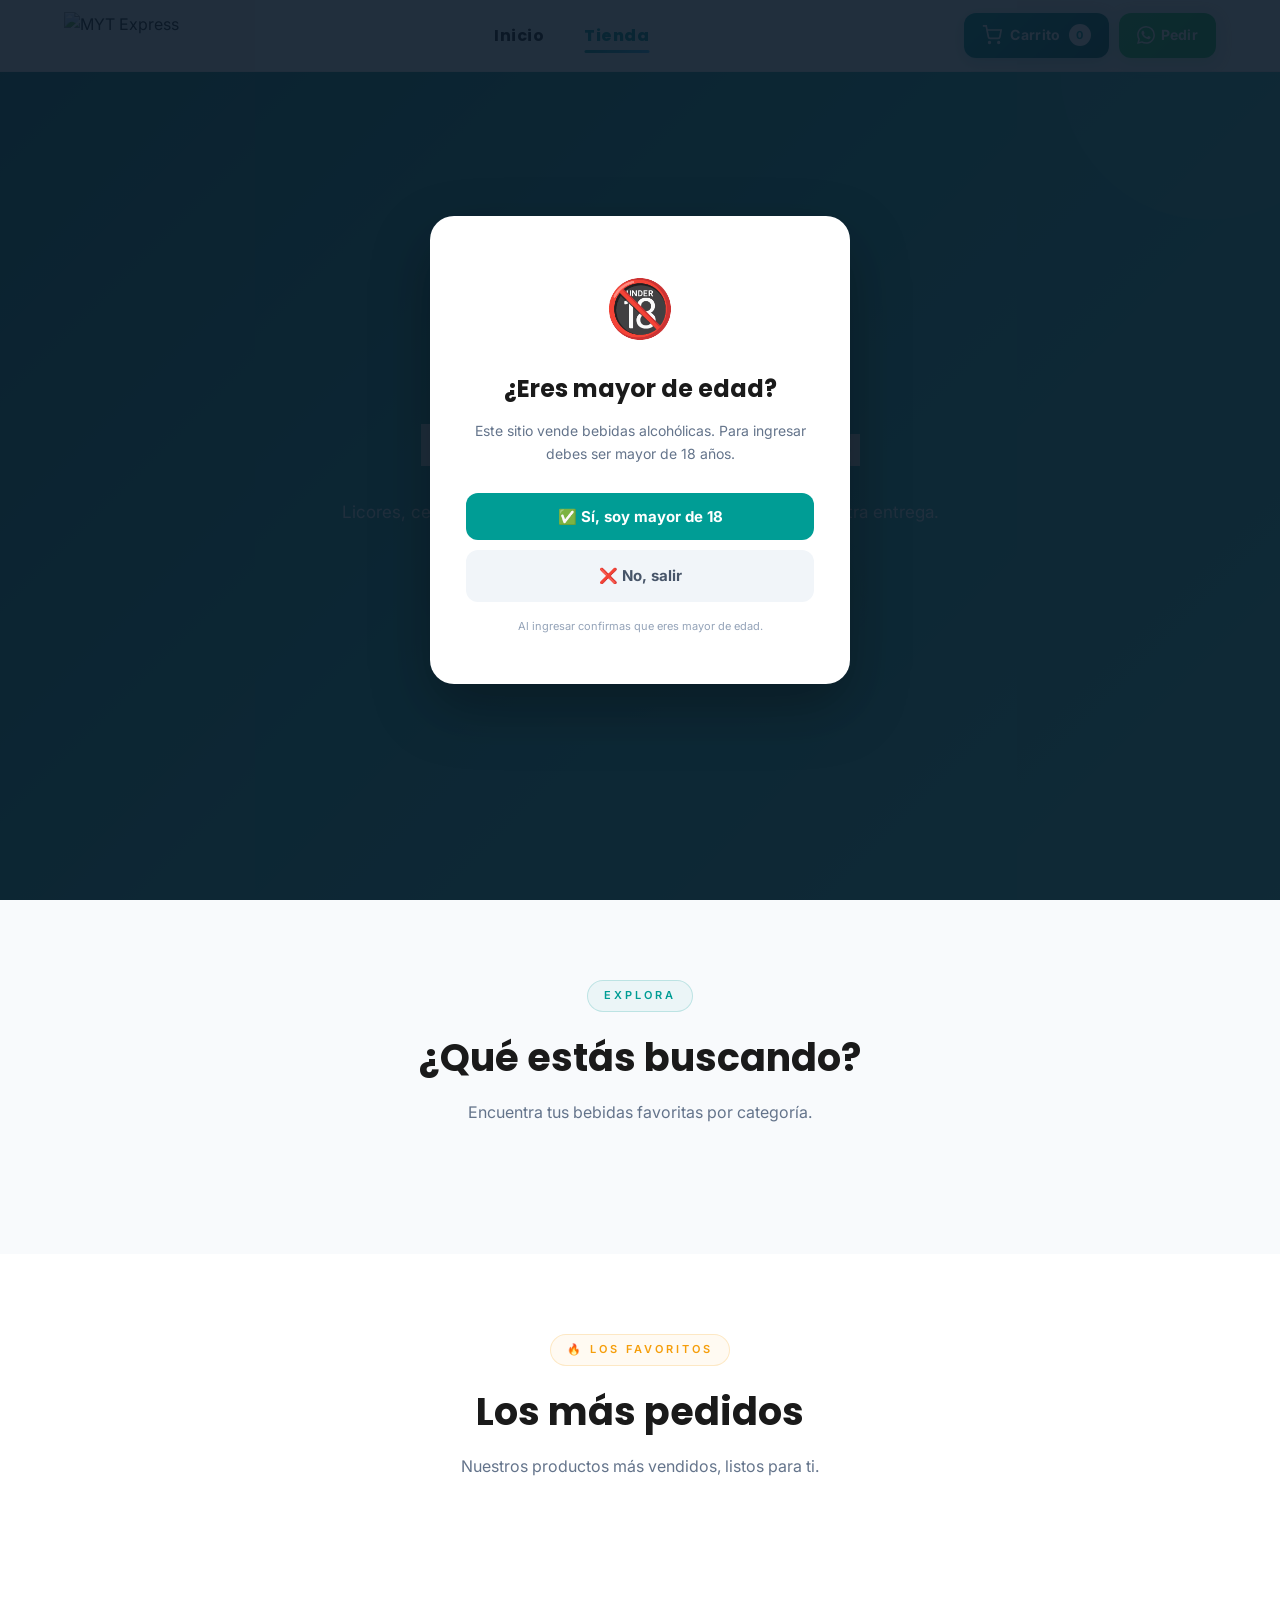
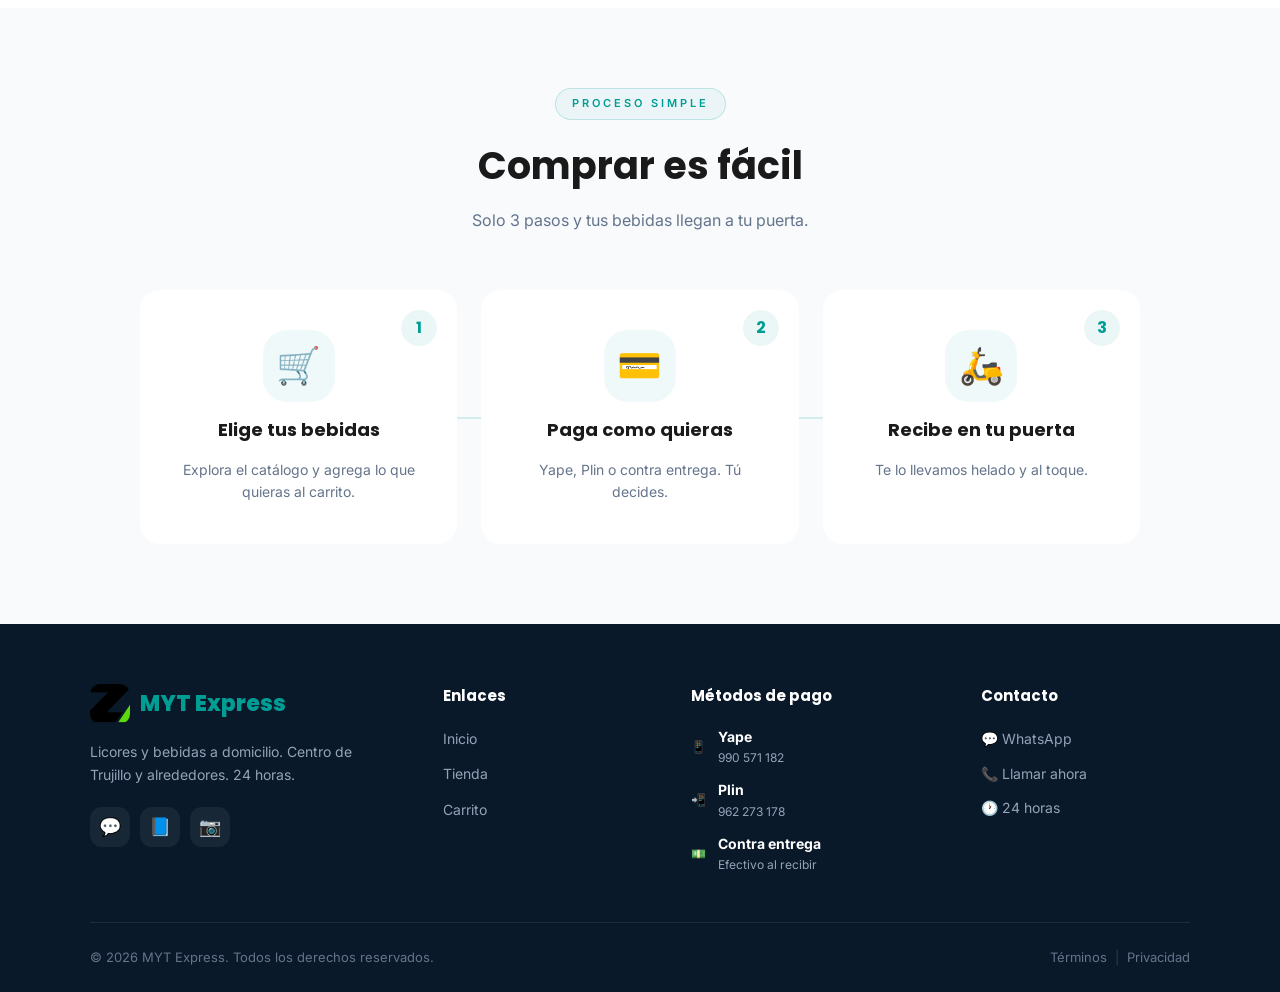
==== commit 3678a984: "Actualización de YZA" ====
--- a/index.html
+++ b/index.html
@@ -20,88 +20,72 @@
     <link rel="stylesheet" href="css/comprar.css">    
     <link rel="stylesheet" href="css/footer.css">
     <link rel="stylesheet" href="css/edad.css">
+    <link rel="stylesheet" href="css/producto-modal.css">
 
 </head>
 <body>
-    <!-- ==================== HEADER ==================== -->
-<header class="header" id="header">
-  <div class="header__contenedor">
-
-    <!-- Logo -->
-    <a href="index.html" class="header__logo">
-      <img src="https://pub-1a9e1895df724843a63ab4872f69867b.r2.dev/logo.png" alt="MYT Express" class="header__logo-img">
-    </a>
-
-    <!-- Navegación Desktop -->
-    <nav class="header__nav" id="navMenu">
-      <ul class="header__menu">
-        <li><a href="index.html" class="header__link header__link--activo">Inicio</a></li>
-        <li><a href="tienda.html" class="header__link">Tienda</a></li>
-        <li><a href="#categorias" class="header__link">Categorías</a></li>
-        <li><a href="#como-comprar" class="header__link">Cómo comprar</a></li>
-      </ul>
-    </nav>
-
-    <!-- Acciones derecha (desktop) -->
-    <div class="header__acciones">
-      <a href="carrito.html" class="header__carrito">
-        <svg class="header__carrito-icono" viewBox="0 0 24 24" fill="none" stroke="currentColor" stroke-width="2">
-          <circle cx="9" cy="21" r="1"/>
-          <circle cx="20" cy="21" r="1"/>
-          <path d="M1 1h4l2.68 13.39a2 2 0 002 1.61h9.72a2 2 0 002-1.61L23 6H6"/>
-        </svg>
-        <span class="header__carrito-texto">Carrito</span>
-        <span class="header__carrito-contador" id="contadorCarrito">0</span>
+    <header class="header" id="header">
+    <div class="header__contenedor">
+
+      <a href="index.html" class="header__logo">
+        <img src="https://pub-1a9e1895df724843a63ab4872f69867b.r2.dev/logo.png" alt="MYT Express" class="header__logo-img">
       </a>
 
-      <a href="https://wa.me/51990571182" class="header__btn-whatsapp" target="_blank" rel="noopener">
-        <svg class="header__btn-whatsapp-icon" viewBox="0 0 24 24" fill="currentColor">
-          <path d="M17.472 14.382c-.297-.149-1.758-.867-2.03-.967-.273-.099-.471-.148-.67.15-.197.297-.767.966-.94 1.164-.173.199-.347.223-.644.075-.297-.15-1.255-.463-2.39-1.475-.883-.788-1.48-1.761-1.653-2.059-.173-.297-.018-.458.13-.606.134-.133.298-.347.446-.52.149-.174.198-.298.298-.497.099-.198.05-.371-.025-.52-.075-.149-.669-1.612-.916-2.207-.242-.579-.487-.5-.669-.51-.173-.008-.371-.01-.57-.01-.198 0-.52.074-.792.372-.272.297-1.04 1.016-1.04 2.479 0 1.462 1.065 2.875 1.213 3.074.149.198 2.096 3.2 5.077 4.487.709.306 1.262.489 1.694.625.712.227 1.36.195 1.871.118.571-.085 1.758-.719 2.006-1.413.248-.694.248-1.289.173-1.413-.074-.124-.272-.198-.57-.347m-5.421 7.403h-.004a9.87 9.87 0 01-5.031-1.378l-.361-.214-3.741.982.998-3.648-.235-.374a9.86 9.86 0 01-1.51-5.26c.001-5.45 4.436-9.884 9.888-9.884 2.64 0 5.122 1.03 6.988 2.898a9.825 9.825 0 012.893 6.994c-.003 5.45-4.437 9.884-9.885 9.884m8.413-18.297A11.815 11.815 0 0012.05 0C5.495 0 .16 5.335.157 11.892c0 2.096.547 4.142 1.588 5.945L.057 24l6.305-1.654a11.882 11.882 0 005.683 1.448h.005c6.554 0 11.89-5.335 11.893-11.893a11.821 11.821 0 00-3.48-8.413z"/>
-        </svg>
-        <span class="header__btn-whatsapp-texto">Pedir</span>
-      </a>
-
-      <!-- Hamburguesa -->
-      <button class="header__hamburguesa" id="btnHamburguesa" aria-label="Abrir menú">
-        <span class="header__hamburguesa-linea"></span>
-        <span class="header__hamburguesa-linea"></span>
-        <span class="header__hamburguesa-linea"></span>
-      </button>
-    </div>
-
-  </div>
-
-  <!-- MENÚ MÓVIL LATERAL -->
-  <div class="menu-movil" id="menuMovil">
-    <div class="menu-movil__header">
-      <img src="assets/logo.png" alt="MYT Express" class="menu-movil__logo">
-      <span class="menu-movil__titulo">MYT Express</span>
-      <button class="menu-movil__cerrar" id="btnCerrarMenu" aria-label="Cerrar menú">✕</button>
-    </div>
-
-    <nav class="menu-movil__nav">
-      <ul class="menu-movil__lista">
-        <li><a href="index.html" class="menu-movil__link menu-movil__link--activo">🏠 Inicio</a></li>
-        <li><a href="tienda.html" class="menu-movil__link">🛒 Tienda</a></li>
-        <li><a href="#categorias" class="menu-movil__link">📂 Categorías</a></li>
-        <li><a href="#como-comprar" class="menu-movil__link">📋 Cómo comprar</a></li>
-      </ul>
-    </nav>
-
-    <div class="menu-movil__footer">
-      <a href="https://wa.me/51990571182" class="menu-movil__btn-whatsapp" target="_blank" rel="noopener">
-        💬 Pedir por WhatsApp
-      </a>
-      <a href="tel:+51990571182" class="menu-movil__btn-llamar">
-        📞 Llamar ahora
-      </a>
-    </div>
-  </div>
-
-  <!-- Overlay -->
-  <div class="header__overlay" id="headerOverlay"></div>
-
-</header>
+      <nav class="header__nav" id="navMenu">
+        <ul class="header__menu">
+          <li><a href="index.html" class="header__link">Inicio</a></li>
+          <li><a href="tienda.html" class="header__link header__link--activo">Tienda</a></li>
+        </ul>
+      </nav>
+
+      <div class="header__acciones">
+        <a href="carrito.html" class="header__carrito">
+          <svg class="header__carrito-icono" viewBox="0 0 24 24" fill="none" stroke="currentColor" stroke-width="2">
+            <circle cx="9" cy="21" r="1"/><circle cx="20" cy="21" r="1"/>
+            <path d="M1 1h4l2.68 13.39a2 2 0 002 1.61h9.72a2 2 0 002-1.61L23 6H6"/>
+          </svg>
+          <span class="header__carrito-texto">Carrito</span>
+          <span class="header__carrito-contador" id="contadorCarrito">0</span>
+        </a>
+
+        <a href="https://wa.me/51990571182" class="header__btn-whatsapp" target="_blank" rel="noopener">
+          <svg class="header__btn-whatsapp-icon" viewBox="0 0 24 24" fill="currentColor">
+            <path d="M17.472 14.382c-.297-.149-1.758-.867-2.03-.967-.273-.099-.471-.148-.67.15-.197.297-.767.966-.94 1.164-.173.199-.347.223-.644.075-.297-.15-1.255-.463-2.39-1.475-.883-.788-1.48-1.761-1.653-2.059-.173-.297-.018-.458.13-.606.134-.133.298-.347.446-.52.149-.174.198-.298.298-.497.099-.198.05-.371-.025-.52-.075-.149-.669-1.612-.916-2.207-.242-.579-.487-.5-.669-.51-.173-.008-.371-.01-.57-.01-.198 0-.52.074-.792.372-.272.297-1.04 1.016-1.04 2.479 0 1.462 1.065 2.875 1.213 3.074.149.198 2.096 3.2 5.077 4.487.709.306 1.262.489 1.694.625.712.227 1.36.195 1.871.118.571-.085 1.758-.719 2.006-1.413.248-.694.248-1.289.173-1.413-.074-.124-.272-.198-.57-.347m-5.421 7.403h-.004a9.87 9.87 0 01-5.031-1.378l-.361-.214-3.741.982.998-3.648-.235-.374a9.86 9.86 0 01-1.51-5.26c.001-5.45 4.436-9.884 9.888-9.884 2.64 0 5.122 1.03 6.988 2.898a9.825 9.825 0 012.893 6.994c-.003 5.45-4.437 9.884-9.885 9.884m8.413-18.297A11.815 11.815 0 0012.05 0C5.495 0 .16 5.335.157 11.892c0 2.096.547 4.142 1.588 5.945L.057 24l6.305-1.654a11.882 11.882 0 005.683 1.448h.005c6.554 0 11.89-5.335 11.893-11.893a11.821 11.821 0 00-3.48-8.413z"/>
+          </svg>
+          <span class="header__btn-whatsapp-texto">Pedir</span>
+        </a>
+
+        <button class="header__hamburguesa" id="btnHamburguesa" aria-label="Abrir menú">
+          <span class="header__hamburguesa-linea"></span>
+          <span class="header__hamburguesa-linea"></span>
+          <span class="header__hamburguesa-linea"></span>
+        </button>
+      </div>
+
+    </div>
+
+    <!-- MENÚ MÓVIL -->
+    <div class="menu-movil" id="menuMovil">
+      <div class="menu-movil__header">
+        <img src="assets/logo.png" alt="MYT Express" class="menu-movil__logo">
+        <span class="menu-movil__titulo">MYT Express</span>
+        <button class="menu-movil__cerrar" id="btnCerrarMenu" aria-label="Cerrar menú">✕</button>
+      </div>
+      <nav class="menu-movil__nav">
+        <ul class="menu-movil__lista">
+          <li><a href="index.html" class="menu-movil__link">🏠 Inicio</a></li>
+          <li><a href="tienda.html" class="menu-movil__link menu-movil__link--activo">🛒 Tienda</a></li>
+        </ul>
+      </nav>
+      <div class="menu-movil__footer">
+        <a href="https://wa.me/51990571182" class="menu-movil__btn-whatsapp" target="_blank" rel="noopener">💬 Pedir por WhatsApp</a>
+        <a href="tel:+51990571182" class="menu-movil__btn-llamar">📞 Llamar ahora</a>
+      </div>
+    </div>
+
+    <div class="header__overlay" id="headerOverlay"></div>
+
+  </header>
 
 <!-- ==================== VALIDACIÓN DE EDAD — MYT EXPRESS ==================== -->
 <div class="edad-modal" id="edadModal">
@@ -127,6 +111,75 @@
     <p class="edad-modal__aviso">
       Al ingresar confirmas que eres mayor de edad.
     </p>
+
+  </div>
+</div>
+
+<!-- ==================== MODAL PRODUCTO — MYT EXPRESS ==================== -->
+<!-- ==================== MODAL PRODUCTO — MYT EXPRESS ==================== -->
+<div class="producto-modal" id="productoModal" style="display: none;">
+  <div class="producto-modal__overlay" id="modalOverlay"></div>
+
+  <div class="producto-modal__contenedor">
+
+    <!-- Botón cerrar -->
+    <button class="producto-modal__cerrar" id="btnCerrarModal">✕</button>
+
+    <!-- Imagen -->
+    <div class="producto-modal__imagen">
+      <img id="modalImagen" src="" alt="">
+      <span class="producto-modal__badge" id="modalBadge">🔥 Destacado</span>
+    </div>
+
+    <!-- Info -->
+    <div class="producto-modal__info">
+
+      <span class="producto-modal__categoria" id="modalCategoria"></span>
+      <h2 class="producto-modal__nombre" id="modalNombre"></h2>
+
+      <div class="producto-modal__precio-stock">
+        <span class="producto-modal__precio" id="modalPrecio"></span>
+        <span class="producto-modal__stock" id="modalStock"></span>
+      </div>
+
+      <div class="producto-modal__descripcion-box">
+        <h3>📋 Descripción</h3>
+        <p id="modalDescripcion"></p>
+      </div>
+
+      <div class="producto-modal__detalles">
+        <div class="detalle">
+          <span class="detalle__icono">✅</span>
+          <span>Producto verificado</span>
+        </div>
+        <div class="detalle">
+          <span class="detalle__icono">🚀</span>
+          <span>Delivery inmediato</span>
+        </div>
+        <div class="detalle">
+          <span class="detalle__icono">💳</span>
+          <span>Yape / Plin / Contra entrega</span>
+        </div>
+      </div>
+
+      <!-- Cantidad -->
+      <div class="producto-modal__cantidad">
+        <button class="cantidad-btn" id="btnMenos">−</button>
+        <span class="cantidad-numero" id="modalCantidad">1</span>
+        <button class="cantidad-btn" id="btnMas">+</button>
+      </div>
+
+      <!-- Botones -->
+      <div class="producto-modal__acciones">
+        <button class="producto-modal__btn producto-modal__btn--agregar" id="btnModalAgregar">
+          🛒 Agregar al carrito
+        </button>
+        <a href="carrito.html" class="producto-modal__btn producto-modal__btn--ver">
+          Ver carrito
+        </a>
+      </div>
+
+    </div>
 
   </div>
 </div>
@@ -309,7 +362,6 @@
           <li><a href="index.html" class="footer__link">Inicio</a></li>
           <li><a href="tienda.html" class="footer__link">Tienda</a></li>
           <li><a href="carrito.html" class="footer__link">Carrito</a></li>
-          <li><a href="#como-comprar" class="footer__link">Cómo comprar</a></li>
         </ul>
       </div>
 
@@ -380,6 +432,11 @@
 
   </div>
 </footer>
+
+
+ <!-- ==================== TOAST NOTIFICACIÓN — MYT EXPRESS ==================== -->
+
+
     <!-- Supabase -->
     <script src="https://cdn.jsdelivr.net/npm/@supabase/supabase-js@2"></script>
     <script src="js/config.js"></script>
@@ -393,6 +450,7 @@
     <script src="js/comprar.js"></script>
     <script src="js/footer.js"></script>
     <script src="js/edad.js"></script>
+    <script src="js/producto-modal.js"></script>
 
 </body>
 </html>
--- a/css/header.css
+++ b/css/header.css
@@ -1,5 +1,6 @@
 /* ==================== HEADER — MYT EXPRESS ==================== */
-.body {
+
+body {
   margin: 0;
   font-family: 'Inter', sans-serif;
   background: #F8FAFC;
@@ -12,16 +13,16 @@
   left: 0;
   width: 100%;
   z-index: 999;
+  height: 72px;
   background: rgba(255, 255, 255, 0.95);
-  backdrop-filter: blur(12px);
-  -webkit-backdrop-filter: blur(12px);
-  border-bottom: 1px solid rgba(0, 0, 0, 0.06);
-  transition: box-shadow 0.3s ease;
-  height: 70px;
+  backdrop-filter: blur(20px);
+  -webkit-backdrop-filter: blur(20px);
+  border-bottom: 1px solid rgba(0, 0, 0, 0.05);
+  transition: all 0.4s ease;
 }
 
 .header--scrolled {
-  box-shadow: 0 4px 24px rgba(0, 0, 0, 0.08);
+  box-shadow: 0 4px 30px rgba(0, 0, 0, 0.08);
 }
 
 .header__contenedor {
@@ -39,24 +40,15 @@
 .header__logo {
   display: flex;
   align-items: center;
-  gap: 10px;
   text-decoration: none;
   flex-shrink: 0;
 }
 
 .header__logo-img {
   width: auto;
-  height: 60px;
+  height: 48px;
   object-fit: contain;
   display: block;
-}
-
-.header__logo-texto {
-  font-family: 'Poppins', sans-serif;
-  font-weight: 800;
-  font-size: 20px;
-  color: #009D95;
-  letter-spacing: 0.5px;
 }
 
 /* ===== NAVEGACIÓN ===== */
@@ -68,7 +60,7 @@
 
 .header__menu {
   display: flex;
-  gap: 28px;
+  gap: 40px;
   align-items: center;
   list-style: none;
   margin: 0;
@@ -76,27 +68,28 @@
 }
 
 .header__link {
-  font-family: 'Inter', sans-serif;
-  font-size: 14px;
-  font-weight: 600;
-  color: #475569;
+  font-family: 'Poppins', sans-serif;
+  font-size: 16px;
+  font-weight: 700;
+  color: #1A1A1A;
   text-decoration: none;
   position: relative;
+  padding: 6px 0;
+  letter-spacing: 0.5px;
   transition: color 0.3s ease;
-  padding: 4px 0;
 }
 
 .header__link::after {
   content: '';
   position: absolute;
-  bottom: -2px;
+  bottom: 0;
   left: 50%;
   transform: translateX(-50%);
   width: 0;
-  height: 2px;
-  background: #009D95;
-  border-radius: 2px;
-  transition: width 0.3s ease;
+  height: 3px;
+  background: linear-gradient(90deg, #009D95, #38BDF8);
+  border-radius: 3px;
+  transition: width 0.35s cubic-bezier(0.4, 0, 0.2, 1);
 }
 
 .header__link:hover {
@@ -109,6 +102,7 @@
 
 .header__link--activo {
   color: #009D95;
+  font-weight: 800;
 }
 
 .header__link--activo::after {
@@ -128,25 +122,32 @@
   display: flex;
   align-items: center;
   gap: 8px;
-  background: #009D95;
+  background: linear-gradient(135deg, #009D95, #006C66);
   color: #FFFFFF;
-  padding: 10px 16px;
-  border-radius: 10px;
-  font-family: 'Inter', sans-serif;
-  font-weight: 600;
-  font-size: 14px;
-  text-decoration: none;
-  transition: background 0.3s ease, transform 0.2s ease;
+  padding: 11px 18px;
+  border-radius: 12px;
+  text-decoration: none;
+  transition: all 0.3s ease;
+  box-shadow: 0 4px 15px rgba(0, 157, 149, 0.25);
 }
 
 .header__carrito:hover {
-  background: #006C66;
-  transform: translateY(-1px);
+  transform: translateY(-2px);
+  box-shadow: 0 8px 25px rgba(0, 157, 149, 0.4);
 }
 
 .header__carrito-icono {
   width: 20px;
   height: 20px;
+  flex-shrink: 0;
+}
+
+.header__carrito-texto {
+  font-family: 'Inter', sans-serif;
+  font-size: 14px;
+  font-weight: 700;
+  letter-spacing: 0.3px;
+  white-space: nowrap;
 }
 
 .header__carrito-contador {
@@ -160,6 +161,7 @@
   display: flex;
   align-items: center;
   justify-content: center;
+  flex-shrink: 0;
 }
 
 /* Botón WhatsApp */
@@ -167,25 +169,32 @@
   display: flex;
   align-items: center;
   gap: 6px;
-  background: #25D366;
+  background: linear-gradient(135deg, #25D366, #1ebe57);
   color: #FFFFFF;
-  padding: 10px 16px;
-  border-radius: 10px;
-  font-family: 'Inter', sans-serif;
-  font-weight: 600;
-  font-size: 14px;
-  text-decoration: none;
-  transition: background 0.3s ease, transform 0.2s ease;
+  padding: 11px 18px;
+  border-radius: 12px;
+  text-decoration: none;
+  transition: all 0.3s ease;
+  box-shadow: 0 4px 15px rgba(37, 211, 102, 0.25);
 }
 
 .header__btn-whatsapp:hover {
-  background: #1ebe57;
-  transform: translateY(-1px);
+  transform: translateY(-2px);
+  box-shadow: 0 8px 25px rgba(37, 211, 102, 0.4);
 }
 
 .header__btn-whatsapp-icon {
   width: 18px;
   height: 18px;
+  flex-shrink: 0;
+}
+
+.header__btn-whatsapp-texto {
+  font-family: 'Inter', sans-serif;
+  font-size: 14px;
+  font-weight: 700;
+  letter-spacing: 0.3px;
+  white-space: nowrap;
 }
 
 /* ===== HAMBURGUESA ===== */
@@ -193,70 +202,100 @@
   display: none;
   flex-direction: column;
   gap: 5px;
-  background: none;
+  background: #F1F5F9;
   border: none;
   cursor: pointer;
-  padding: 8px;
-  border-radius: 8px;
-  transition: background 0.3s ease;
+  padding: 10px;
+  border-radius: 10px;
+  transition: all 0.3s ease;
+  -webkit-tap-highlight-color: transparent;
 }
 
 .header__hamburguesa:hover {
-  background: #F1F5F9;
+  background: #E2E8F0;
 }
 
 .header__hamburguesa-linea {
-  width: 24px;
-  height: 2px;
+  width: 22px;
+  height: 2.5px;
   background: #1A1A1A;
   border-radius: 2px;
-  transition: all 0.3s ease;
+  transition: all 0.35s cubic-bezier(0.4, 0, 0.2, 1);
 }
 
 .header__hamburguesa--abierto .header__hamburguesa-linea:nth-child(1) {
-  transform: translateY(7px) rotate(45deg);
+  transform: translateY(7.5px) rotate(45deg);
   background: #009D95;
 }
 
 .header__hamburguesa--abierto .header__hamburguesa-linea:nth-child(2) {
   opacity: 0;
+  transform: scaleX(0);
 }
 
 .header__hamburguesa--abierto .header__hamburguesa-linea:nth-child(3) {
-  transform: translateY(-7px) rotate(-45deg);
+  transform: translateY(-7.5px) rotate(-45deg);
   background: #009D95;
 }
 
-/* ===== RESPONSIVE ===== */
-@media (max-width: 900px) {
+/* ==================== RESPONSIVE ==================== */
+
+@media (max-width: 1024px) {
+  .header__nav {
+    display: none !important;
+  }
+
+  .header__hamburguesa {
+    display: flex !important;
+  }
+}
+
+@media (max-width: 768px) {
+  .header {
+    height: 68px;
+  }
+
+  .header__contenedor {
+    padding: 0 16px;
+  }
+
+  .header__logo-img {
+    height: 44px;
+  }
+
+  .header__carrito-texto {
+    display: none;
+  }
+
+  .header__carrito {
+    padding: 11px;
+  }
+
   .header__btn-whatsapp-texto {
     display: none;
   }
 
   .header__btn-whatsapp {
-    padding: 10px 12px;
-  }
-}
-
-@media (max-width: 768px) {
-  .header__hamburguesa {
-    display: flex;
-  }
-
-  .header__nav {
-    display: none;
-  }
-
-  .header__carrito-texto {
-    display: none;
-  }
-
-  .header__carrito {
-    padding: 10px 12px;
-  }
-}
-
-/* ==================== MENÚ MÓVIL — MYT EXPRESS ==================== */
+    padding: 11px;
+  }
+}
+
+@media (max-width: 480px) {
+  .header {
+    height: 64px;
+  }
+
+  .header__logo-img {
+    height: 40px;
+  }
+
+  .header__carrito,
+  .header__btn-whatsapp {
+    padding: 9px;
+  }
+}
+
+/* ==================== MENÚ MÓVIL ==================== */
 
 .menu-movil {
   position: fixed;
@@ -267,36 +306,36 @@
   height: 100vh;
   background: #FFFFFF;
   z-index: 1000;
-  transition: right 0.4s cubic-bezier(0.4, 0, 0.2, 1);
+  transition: right 0.45s cubic-bezier(0.4, 0, 0.2, 1);
   display: flex;
   flex-direction: column;
-  box-shadow: -8px 0 40px rgba(0, 0, 0, 0.12);
+  box-shadow: -12px 0 50px rgba(0, 0, 0, 0.12);
 }
 
 .menu-movil--abierto {
   right: 0;
 }
 
-/* Header del menú */
 .menu-movil__header {
   display: flex;
   align-items: center;
   gap: 12px;
-  padding: 24px 20px;
+  padding: 28px 20px;
   border-bottom: 1px solid #F1F5F9;
+  background: rgba(0, 157, 149, 0.03);
 }
 
 .menu-movil__logo {
-  width: 36px;
-  height: 36px;
-  border-radius: 10px;
+  width: 40px;
+  height: 40px;
+  border-radius: 12px;
   object-fit: cover;
 }
 
 .menu-movil__titulo {
   font-family: 'Poppins', sans-serif;
   font-weight: 700;
-  font-size: 16px;
+  font-size: 17px;
   color: #009D95;
   flex: 1;
 }
@@ -304,8 +343,8 @@
 .menu-movil__cerrar {
   background: #F1F5F9;
   border: none;
-  width: 36px;
-  height: 36px;
+  width: 38px;
+  height: 38px;
   border-radius: 10px;
   font-size: 16px;
   cursor: pointer;
@@ -313,14 +352,14 @@
   align-items: center;
   justify-content: center;
   color: #475569;
-  transition: background 0.3s ease;
+  transition: all 0.3s ease;
 }
 
 .menu-movil__cerrar:hover {
-  background: #E2E8F0;
-}
-
-/* Navegación */
+  background: #FEE2E2;
+  color: #EF4444;
+}
+
 .menu-movil__nav {
   flex: 1;
   overflow-y: auto;
@@ -338,18 +377,19 @@
 
 .menu-movil__link {
   display: block;
-  padding: 14px 16px;
-  border-radius: 12px;
-  font-family: 'Inter', sans-serif;
-  font-size: 15px;
-  font-weight: 600;
+  padding: 16px;
+  border-radius: 14px;
+  font-family: 'Poppins', sans-serif;
+  font-size: 16px;
+  font-weight: 700;
   color: #1A1A1A;
   text-decoration: none;
   transition: all 0.3s ease;
 }
 
 .menu-movil__link:hover {
-  background: #F8FAFC;
+  background: rgba(0, 157, 149, 0.05);
+  transform: translateX(6px);
 }
 
 .menu-movil__link--activo {
@@ -357,53 +397,38 @@
   color: #009D95;
 }
 
-/* Footer del menú */
 .menu-movil__footer {
   padding: 20px;
   border-top: 1px solid #F1F5F9;
   display: flex;
   flex-direction: column;
   gap: 10px;
-}
-
-.menu-movil__btn-whatsapp {
+  background: #F8FAFC;
+}
+
+.menu-movil__btn-whatsapp,
+.menu-movil__btn-llamar {
   display: flex;
   align-items: center;
   justify-content: center;
   gap: 8px;
-  background: #25D366;
-  color: #FFFFFF;
   padding: 14px;
   border-radius: 12px;
   font-family: 'Inter', sans-serif;
   font-weight: 700;
   font-size: 15px;
   text-decoration: none;
-  transition: background 0.3s ease;
-}
-
-.menu-movil__btn-whatsapp:hover {
-  background: #1ebe57;
+  transition: all 0.3s ease;
+}
+
+.menu-movil__btn-whatsapp {
+  background: linear-gradient(135deg, #25D366, #1ebe57);
+  color: #FFFFFF;
 }
 
 .menu-movil__btn-llamar {
-  display: flex;
-  align-items: center;
-  justify-content: center;
-  gap: 8px;
-  background: #009D95;
+  background: linear-gradient(135deg, #009D95, #006C66);
   color: #FFFFFF;
-  padding: 14px;
-  border-radius: 12px;
-  font-family: 'Inter', sans-serif;
-  font-weight: 700;
-  font-size: 15px;
-  text-decoration: none;
-  transition: background 0.3s ease;
-}
-
-.menu-movil__btn-llamar:hover {
-  background: #006C66;
 }
 
 /* Overlay */
@@ -413,11 +438,11 @@
   left: 0;
   width: 100%;
   height: 100%;
-  background: rgba(0, 0, 0, 0.45);
+  background: rgba(10, 25, 41, 0.5);
   z-index: 999;
   opacity: 0;
   visibility: hidden;
-  transition: opacity 0.3s ease;
+  transition: all 0.4s ease;
 }
 
 .header__overlay--visible {
--- a/css/footer.css
+++ b/css/footer.css
@@ -233,13 +233,13 @@
   font-size: 13px;
 }
 
-/* ===== RESPONSIVE ===== */
+/* ==================== RESPONSIVE ==================== */
 
 /* Tablet */
 @media (max-width: 900px) {
   .footer__grid {
     grid-template-columns: 1fr 1fr;
-    gap: 32px;
+    gap: 28px;
   }
 
   .footer__col {
@@ -248,54 +248,104 @@
   }
 }
 
-/* Móvil */
+/* Móvil — Compacto */
 @media (max-width: 600px) {
   .footer {
-    padding: 40px 20px 20px;
+    padding: 32px 20px 20px;
   }
 
   .footer__grid {
-    grid-template-columns: 1fr;
-    gap: 32px;
-    text-align: center;
-  }
-
-  .footer__col {
+    grid-template-columns: 1fr 1fr;
+    gap: 24px;
+    margin-bottom: 32px;
+  }
+
+  .footer__col--marca {
+    grid-column: 1 / -1;
     align-items: center;
     text-align: center;
   }
 
-  .footer__titulo {
-    text-align: center;
+  .footer__logo {
+    justify-content: center;
   }
 
   .footer__descripcion {
     text-align: center;
+    max-width: 100%;
+    font-size: 13px;
+    margin-bottom: 14px;
   }
 
   .footer__social {
     justify-content: center;
   }
 
-  .footer__links {
-    align-items: center;
+  .footer__col {
+    align-items: flex-start;
+    text-align: left;
+  }
+
+  .footer__logo-img {
+    width: 32px;
+    height: 32px;
+  }
+
+  .footer__logo-texto {
+    font-size: 18px;
+  }
+
+  .footer__social-link {
+    width: 36px;
+    height: 36px;
+    font-size: 16px;
+  }
+
+  .footer__titulo {
+    font-size: 13px;
+    margin-bottom: 12px;
+  }
+
+  .footer__link {
+    font-size: 13px;
   }
 
   .footer__pagos {
-    align-items: center;
+    gap: 8px;
   }
 
   .footer__pago-item {
-    justify-content: center;
+    gap: 8px;
+  }
+
+  .footer__pago-icono {
+    font-size: 18px;
+  }
+
+  .footer__pago-item strong {
+    font-size: 12px;
+  }
+
+  .footer__pago-item span {
+    font-size: 11px;
   }
 
   .footer__bottom {
     flex-direction: column;
+    align-items: center;
     text-align: center;
-    gap: 16px;
+    gap: 8px;
+  }
+
+  .footer__copy {
+    font-size: 12px;
   }
 
   .footer__legales {
     justify-content: center;
   }
+
+  .footer__legal-link {
+    font-size: 12px;
+  }
 }
--- a/css/producto-modal.css
+++ b/css/producto-modal.css
@@ -0,0 +1,316 @@
+/* ==================== RESET BASE ==================== */
+*,
+*::before,
+*::after {
+  margin: 0;
+  padding: 0;
+  box-sizing: border-box;
+}
+
+body {
+  font-family: 'Inter', sans-serif;
+  background: #FFFFFF;
+  color: #1A1A1A;
+  line-height: 1.6;
+  overflow-x: hidden;
+  min-height: 100vh;
+}
+
+img {
+  display: block;
+  max-width: 100%;
+}
+
+a {
+  text-decoration: none;
+  color: inherit;
+}
+
+ul {
+  list-style: none;
+}
+
+button {
+  font-family: inherit;
+  cursor: pointer;
+  border: none;
+  background: none;
+  color: inherit;
+}
+
+/* ==================== MODAL PRODUCTO — MYT EXPRESS ==================== */
+
+.producto-modal {
+  position: fixed;
+  top: 0;
+  left: 0;
+  width: 100%;
+  height: 100%;
+  z-index: 2000;
+  display: flex;
+  align-items: center;
+  justify-content: center;
+  padding: 24px;
+}
+
+.producto-modal__overlay {
+  position: absolute;
+  top: 0;
+  left: 0;
+  width: 100%;
+  height: 100%;
+  background: rgba(10, 25, 41, 0.75);
+  backdrop-filter: blur(6px);
+  -webkit-backdrop-filter: blur(6px);
+}
+
+.producto-modal__contenedor {
+  background: #FFFFFF;
+  border-radius: 24px;
+  max-width: 900px;
+  width: 100%;
+  display: grid;
+  grid-template-columns: 1fr 1fr;
+  overflow: hidden;
+  position: relative;
+  z-index: 1;
+  box-shadow: 0 24px 60px rgba(0, 0, 0, 0.3);
+  animation: modalEntrada 0.45s cubic-bezier(0.4, 0, 0.2, 1);
+}
+
+@keyframes modalEntrada {
+  from {
+    opacity: 0;
+    transform: translateY(40px) scale(0.92);
+  }
+  to {
+    opacity: 1;
+    transform: translateY(0) scale(1);
+  }
+}
+
+.producto-modal__cerrar {
+  position: absolute;
+  top: 16px;
+  right: 16px;
+  width: 38px;
+  height: 38px;
+  background: rgba(0, 0, 0, 0.5);
+  color: #FFFFFF;
+  border-radius: 50%;
+  font-size: 16px;
+  display: flex;
+  align-items: center;
+  justify-content: center;
+  transition: all 0.3s ease;
+  z-index: 2;
+}
+
+.producto-modal__cerrar:hover {
+  background: #EF4444;
+  transform: rotate(90deg);
+}
+
+/* ===== IMAGEN ===== */
+.producto-modal__imagen {
+  background: #F8FAFC;
+  display: flex;
+  align-items: center;
+  justify-content: center;
+  padding: 20px;
+  position: relative;
+  min-height: 400px;
+}
+
+.producto-modal__imagen img {
+  width: 100%;
+  height: 100%;
+  object-fit: cover;
+  border-radius: 12px;
+}
+
+.producto-modal__badge {
+  position: absolute;
+  top: 20px;
+  left: 20px;
+  background: #F59E0B;
+  color: #FFFFFF;
+  padding: 6px 14px;
+  border-radius: 50px;
+  font-size: 12px;
+  font-weight: 700;
+}
+
+/* ===== INFO ===== */
+.producto-modal__info {
+  padding: 40px 30px;
+  display: flex;
+  flex-direction: column;
+  gap: 14px;
+  max-height: 600px;
+  overflow-y: auto;
+}
+
+.producto-modal__categoria {
+  font-size: 11px;
+  font-weight: 700;
+  color: #94A3B8;
+  text-transform: uppercase;
+  letter-spacing: 2px;
+}
+
+.producto-modal__nombre {
+  font-family: 'Poppins', sans-serif;
+  font-size: 24px;
+  font-weight: 700;
+  color: #1A1A1A;
+}
+
+.producto-modal__precio-stock {
+  display: flex;
+  align-items: center;
+  gap: 14px;
+}
+
+.producto-modal__precio {
+  font-family: 'Poppins', sans-serif;
+  font-size: 30px;
+  font-weight: 800;
+  color: #009D95;
+}
+
+.producto-modal__stock {
+  font-size: 13px;
+  color: #94A3B8;
+  background: #F1F5F9;
+  padding: 4px 12px;
+  border-radius: 50px;
+}
+
+/* ===== DESCRIPCIÓN ===== */
+.producto-modal__descripcion-box {
+  background: #F8FAFC;
+  border-radius: 12px;
+  padding: 14px 16px;
+}
+
+.producto-modal__descripcion-box h3 {
+  font-size: 13px;
+  font-weight: 700;
+  margin-bottom: 6px;
+}
+
+.producto-modal__descripcion-box p {
+  font-size: 14px;
+  color: #64748B;
+}
+
+/* ===== DETALLES ===== */
+.producto-modal__detalles {
+  display: flex;
+  flex-direction: column;
+  gap: 8px;
+}
+
+.detalle {
+  display: flex;
+  align-items: center;
+  gap: 10px;
+  font-size: 13px;
+  color: #475569;
+  font-weight: 500;
+}
+
+.detalle__icono {
+  font-size: 18px;
+}
+
+/* ===== CANTIDAD ===== */
+.producto-modal__cantidad {
+  display: flex;
+  align-items: center;
+  gap: 14px;
+  margin-top: 4px;
+}
+
+.cantidad-btn {
+  width: 40px;
+  height: 40px;
+  background: #F1F5F9;
+  border-radius: 10px;
+  font-size: 20px;
+  font-weight: 700;
+  display: flex;
+  align-items: center;
+  justify-content: center;
+  transition: all 0.3s ease;
+}
+
+.cantidad-btn:hover {
+  background: #E2E8F0;
+}
+
+.cantidad-numero {
+  font-size: 18px;
+  font-weight: 700;
+  width: 30px;
+  text-align: center;
+}
+
+/* ===== BOTONES ===== */
+.producto-modal__acciones {
+  display: flex;
+  flex-direction: column;
+  gap: 10px;
+  margin-top: auto;
+}
+
+.producto-modal__btn {
+  padding: 14px;
+  border-radius: 12px;
+  font-weight: 700;
+  font-size: 15px;
+  text-align: center;
+  transition: all 0.3s ease;
+}
+
+.producto-modal__btn--agregar {
+  background: linear-gradient(135deg, #009D95, #006C66);
+  color: #FFFFFF;
+}
+
+.producto-modal__btn--agregar:hover {
+  transform: translateY(-2px);
+  box-shadow: 0 8px 24px rgba(0, 157, 149, 0.35);
+}
+
+.producto-modal__btn--ver {
+  background: #F1F5F9;
+  color: #1A1A1A;
+}
+
+.producto-modal__btn--ver:hover {
+  background: #E2E8F0;
+}
+
+/* ===== RESPONSIVE ===== */
+@media (max-width: 768px) {
+  .producto-modal {
+    padding: 12px;
+  }
+
+  .producto-modal__contenedor {
+    grid-template-columns: 1fr;
+    max-height: 90vh;
+    overflow-y: auto;
+  }
+
+  .producto-modal__imagen {
+    min-height: 220px;
+  }
+
+  .producto-modal__info {
+    padding: 24px 18px;
+    max-height: none;
+  }
+}
